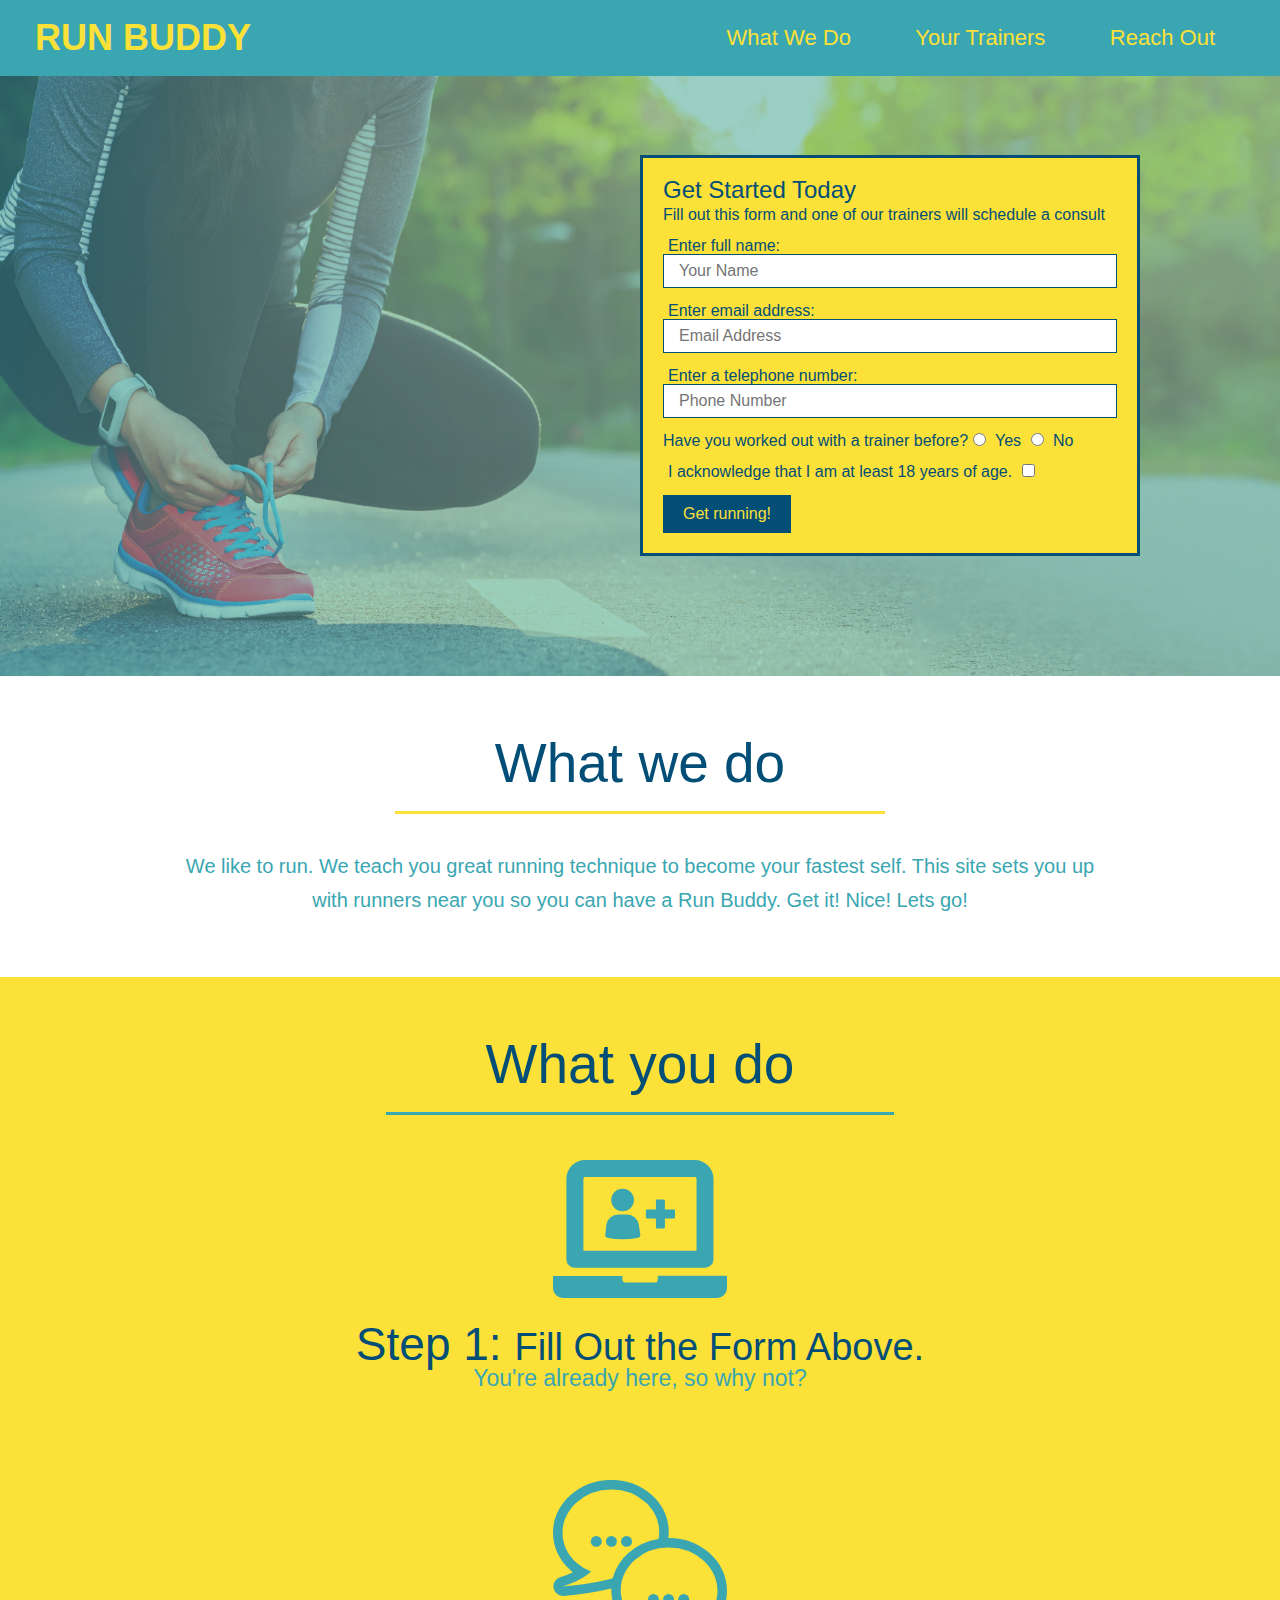
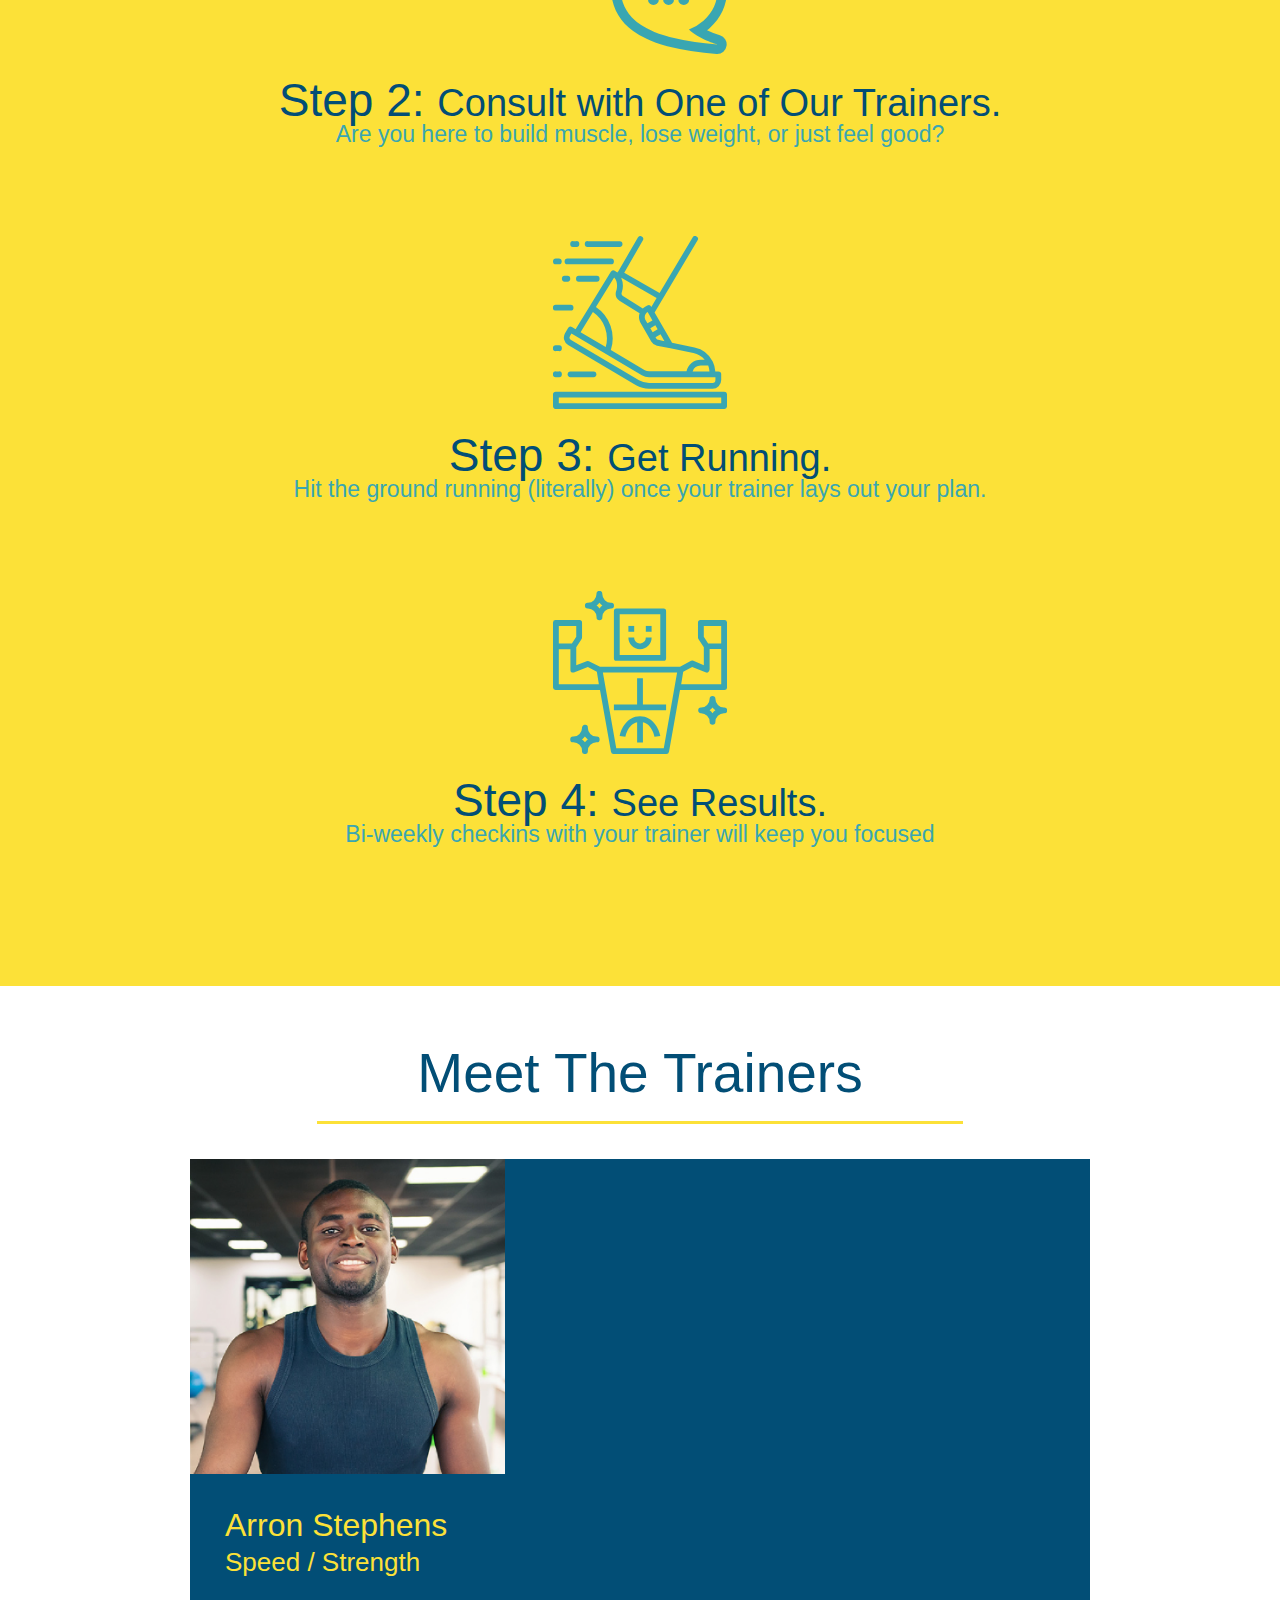
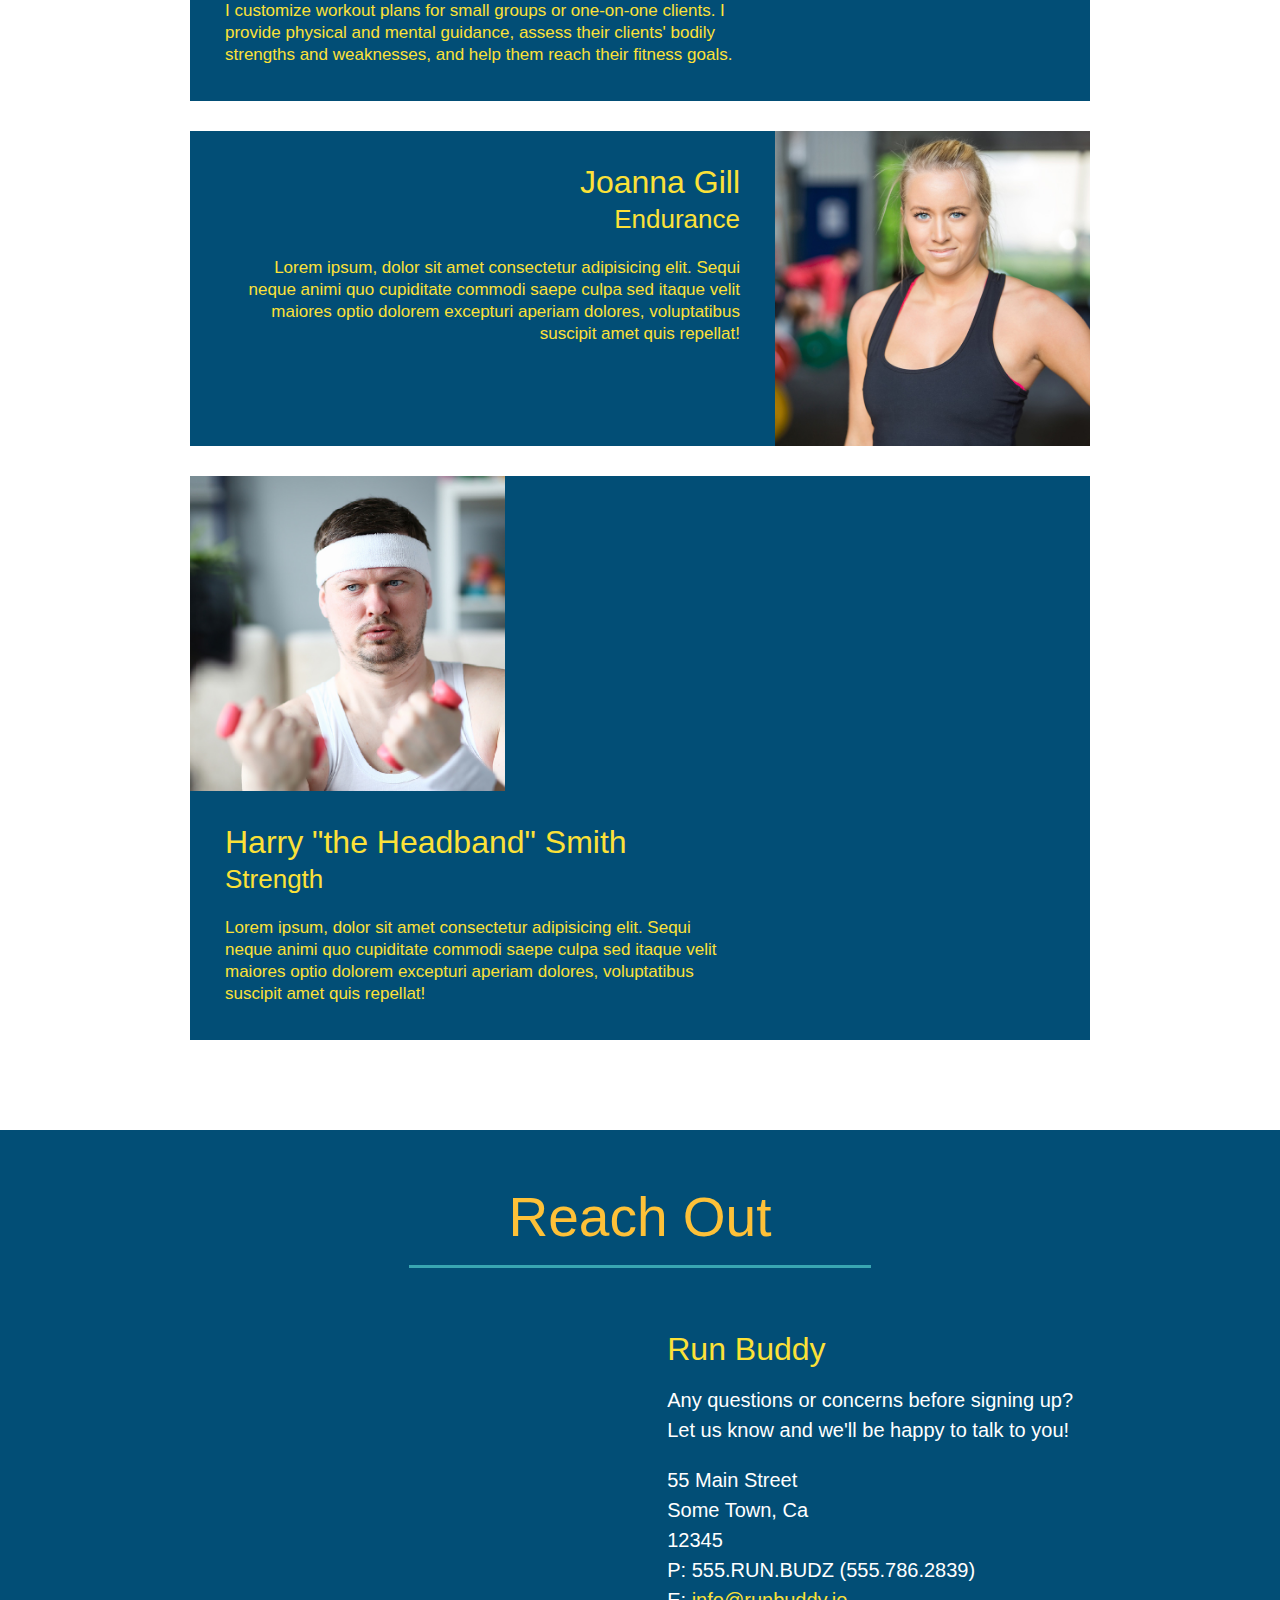
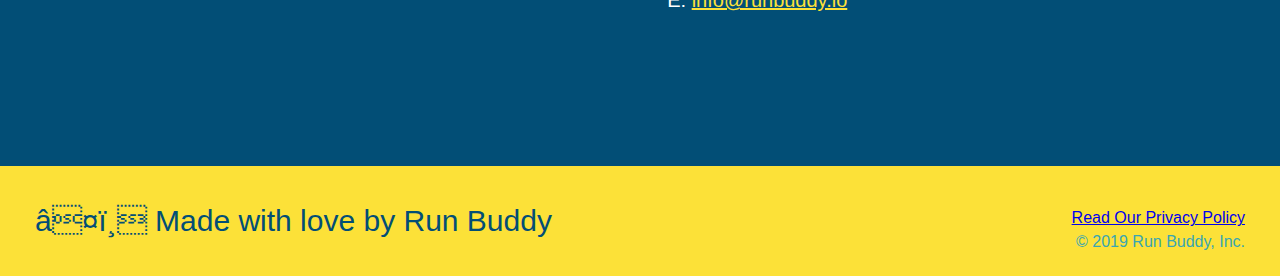
==== index.html @ 7e0e5f8a "adding priviate policy" ====
<!DOCTYPE html>
<html lang="en">

<head>
    <meta charset="uft-8" />
    <title>Run Run</title>
    <link rel="stylesheet" href="./assets/css/reset.css" />
    <link rel="stylesheet" href="./assets/css/style.css" />
</head>

<body>
    <!--navigation -->
<header>
    <h1>
        <a href="/">
            RUN BUDDY
        </a>
    </h1>
    <nav>
        <!-- Unordered list element -->
        <ul>
            <!--List it element-->
            <li>
                <!-- Anchor element-->
                <a href="#what-we-do">What We Do</a>
            </li>
            <li>
                <a href="#your-trainers">Your Trainers</a>
            </li>
            <li>
                <a href="#reach-out">Reach Out</a>
            </li>
        </ul>
    </nav>
</header>

    <!-- hero/jumbotron -->
    <section class="hero">
        <div class="hero-form">
          <h3>Get Started Today</h3>
          <p>Fill out this form and one of our trainers will schedule a consult</p>
          <form>
            <label for="name">Enter full name:</label>
            <input type="text" placeholder="Your Name" name="name" id="name" class="form-input" />
            <label for="email">Enter email address:</label>
            <input type="text" placeholder="Email Address" name="email" id="email" class="form-input" />
            <label for="phone">Enter a telephone number:</label>
            <input type="text" placeholder="Phone Number" name="phone" id="phone" class="form-input" />
            <p>
              Have you worked out with a trainer before?
              <input type="radio" name="trainer-confirm" id="trainer-yes" />
              <label for="trainer-yes">Yes</label>
              <input type="radio" name="trainer-confirm" id="trainer-no" />
              <label for="trainer-no">No</label>
            </p>
            <p>
              <label for="checkbox">
                I acknowledge that I am at least 18 years of age.
              </label>
              <input type="checkbox" name="checkpoint1" id="checkbox" />
            </p>
            <button type="submit">
              Get running!
            </button>
          </form>
        </div>
      </section>
<!-- <section class="hero">
    <div>
        <h3>Get Started Today</h3>
        <p>Fill out this form and one of our trainers will schedule a consult</p>
        <form class="hero-form">
                <label for="name">Enter full name:</label>
                <input type="text" placeholder="Your Name" name="name" id="name" class="form-input" />
                <br>
                <label for="email">Enter email address:</label>
                <input type="email" placeholder="Your Email" name="email" id="email" class="form-input" />
                <br>
                <label for="phone">Enter phone number:</label>
                <br>
                <input type="tel" placeholder="Phone Number" name="phone" id="phone" class="form-input" />
                <p>Have you worked out with a trainer before?</p>
                <input type="radio" name="trainer-confirm" id="trainer-yes" />
                <label for="trainer-yes">Yes</label>
                <input type="radio" name="trainer-confirm" id="trainer-no" />
                <label for="trainer-no">No</label>
                <br>
                <label for="checkbox">  
                I acknowledge that I am at least 18 years of age.
                </label>  
                <input type="checkbox" name="checkpoint1" id="checkbox" />
            <button class="submit" type="submit" >
                Get Running!
            </button>
        </form>
    </div>
</section> -->
<!-- End Hero -->

    <!-- "what we do" section -->
<section id="what-we-do" class="intro">
    <h2 class="section-title primary-border">What we do</h2>
    <p>
        We like to run. We teach you great running technique to become your fastest self. This site sets you up with runners near you so you can have a Run Buddy. Get it! Nice! Lets go!
    </p>
</section>

<!-- "what you do" section-->
<section id="what-you-do" class="steps">
    <h2 class="section-title secondary-border">What you do</h2>
    <div>
        <img src="./assets/images/step-1.svg" alt=" " />
        <h3>Step 1: <span>Fill Out the Form Above.</span></h3>
        <p>You're already here, so why not?</p>
    </div>
    
    <div>
        <img src="./assets/images/step-2.svg" alt="" />
        <h3>Step 2: <span>Consult with One of Our Trainers.</span></h3>
        <p>Are you here to build muscle, lose weight, or just feel good?</p>
    </div>
    
    <div>
        <img src="./assets/images/step-3.svg" alt="" />
        <h3>Step 3: <span>Get Running.</span></h3>
        <p>Hit the ground running (literally) once your trainer lays out your plan.</p>
    </div>
    
     <div>
         <img src="./assets/images/step-4.svg" alt="" />
        <h3>Step 4: <span>See Results.</span></h3>
        <p>Bi-weekly checkins with your trainer will keep you focused</p>
    </div>
</section>

<!-- "meet the trainers" section-->
<section id="your-trainers" class="trainers">
    <h2 class="section-title primary-border">Meet The Trainers</h2>
    <article class="trainer">
        <img src="./assets/images/trainer-1.jpg" alt="Arron Stephens in his workout clothes, ready to pump iron" />
        <div class="trainer-bio text-left">
        <h3>Arron Stephens</h3>
        <h4>Speed / Strength</h4>
        <p>
            I customize workout plans for small groups or one-on-one clients. I provide physical and mental guidance, assess their clients' bodily strengths and weaknesses, and help them reach their fitness goals.
        </p>
        </div>
        </article>
        <!-- second trainer bio -->
<article class="trainer">
    <div class="trainer-bio text-right">
      <h3>Joanna Gill</h3>
      <h4>Endurance</h4>
      <p>
        Lorem ipsum, dolor sit amet consectetur adipisicing elit. Sequi neque animi quo cupiditate commodi saepe culpa sed
        itaque velit maiores optio dolorem excepturi aperiam dolores, voluptatibus suscipit amet quis repellat!
      </p>
    </div>
    <img src="./assets/images/trainer-2.jpg" alt="Joanna Gill cooling off after a workout" />
  </article>
  
  <!-- third trainer bio -->
  <article class="trainer">
    <img src="./assets/images/trainer-3.jpg" alt="Harry Smith wearing a headband and lifting comically small pink weights" />
    <div class="trainer-bio text-left">
      <h3>Harry "the Headband" Smith</h3>
      <h4>Strength</h4>
      <p>
        Lorem ipsum, dolor sit amet consectetur adipisicing elit. Sequi neque animi quo cupiditate commodi saepe culpa sed
        itaque velit maiores optio dolorem excepturi aperiam dolores, voluptatibus suscipit amet quis repellat!
      </p>
    </div>
    </article>
</section>

    <!-- "reach out" section-->
<section id="reach-out" class="contact">
    <h2 class="section-title secondary-border">Reach Out</h2>
      <!--Google Map-->
      <div class="contact-info">
        <iframe 
        src="https://www.google.com/maps/embed?pb=!1m18!1m12!1m3!1d3215.5764182326143!2d-79.91566498431301!3d36.29832640348753!2m3!1f0!2f0!3f0!3m2!1i1024!2i768!4f13.1!3m3!1m2!1s0x8852e4ce8173ea3b%3A0xe1c4408f529c3943!2s230%20Knightshire%20Dr%2C%20Stokesdale%2C%20NC%2027357!5e0!3m2!1sen!2sus!4v1646162272409!5m2!1sen!2sus" 
        width="400" 
        height="400" 
        style="border:0;" 
        allowfullscreen="" 
        loading="lazy">
        </iframe>
       <!--Contact info-->
       <div class="contact-info">
        <h3>Run Buddy</h3>
        <p>
          Any questions or concerns before signing up?
          <br />
          Let us know and we'll be happy to talk to you!
        </p>
        <address>
            55 Main Street <br/>
            Some Town, Ca <br/>
            12345<br />
            P: 555.RUN.BUDZ (555.786.2839)<br/>
            E: <a href="mailto:info@runbuddy.io">info@runbuddy.io</a>
          </address>
      </div>
    </div>
</section>

    <!-- footer -->
<footer>
        <h2>❤️ Made with love by Run Buddy</h2>
        <div>  
            <a href="#">Read Our Privacy Policy</a><br />
            &copy; 2019 Run Buddy, Inc.
        </div>
    </footer>
</body>
</html>
---- assets/css/style.css ----
* {
    margin: 0;
    padding: 0;
    box-sizing: border-box;
  }

  body {
    /* more on this crazy alphanumerical value in a minute! */
    color: #39a6b2;
    font-family: Helvetica, Arial, sans-serif;
  }

  /* apply styles to <header>*/
header {
    padding: 20px 35px;
    background-color: #39a6b2;
  }

  header h1 {
    font-weight: bold;
    font-size: 36px;
    color: #fce138;
    margin: 0;
    display: inline;
  }
  header a {
    text-decoration: none;
    color: #fce138;
  }

  header nav {
    float: right;
    margin: 7px 0;
  } 

  header nav ul li {
    display: inline;
  }

  header nav ul li a {
    margin: 0 30px;
    font-weight: lighter;
    font-size: 22px;
  }

footer {
    background: #fce138;
    width: 100%;
    padding: 40px 35px;
}

footer h2 {
    display: inline; 
    color: #024e76;
    font-size: 30px; 
    margin: 0;
}

footer div {
    float: right;
    line-height: 1.5;
    text-align: right;
}

footer a {
    color: #024e76
    text decoration: underline;
  }

section {
  padding: 60px;
}
.hero h2 {
  
}
/* Hero Style Start */
.hero {
  background-image: url('../images/hero-bg.jpeg');
  height: 600px;
  background-size: cover;
  background-position: center;
  position: relative;
}
/* Hero Style End */

.hero-form {
  border: 3px solid #024e76;
  background-color: #fce138;
  padding: 20px;
  width: 500px;
  color: #024e76;
  position: absolute;
  bottom: 120px;
  right: 140px;
}

.hero-form h3 {
  font-size: 24px;
  margin: 0;
}
.hero-form p {
  margin: 5px 0 15px 0;
}

.form-input {
  border: 1px solid #024e76;
  display: block;
  padding: 7px 15px;
  font-size: 16px;
  color: #024e76;
  width: 100%;
  margin-bottom: 15px;
}

.hero-form label {
  margin: 0 5px;
}

.hero-form button {
  color: #fce138;
  background-color: #024e76;
  border: none;
  padding: 10px 20px;
  font-size: 16px;
}
/* .hero {
    background-image: url("../images/hero-bg.jpeg");
    height: 600px;
    background-size: cover;
    background-position: center;
    position: relative;
}

.hero-form{
    border: solid 3px #024e76;
    background-color: #fce138;
    padding: 20px;
    width: 500px;  
    color: #024e76;
    position: absolute;
    bottom: 120px; 
    right: 140px;
}
.hero-form p{
  margin: 5px 0 15px 0;
}

.hero-form h3 {
  font-size: 24px;
  margin: 0;
}

.form-input {
  border: 1px solid #024e76;
  display: block;
  padding: 7px 15px;
  font-size: 16px;
  color: #024e76;
  width: 100%;
  margin-bottom: 15px;
}

.hero-form label {
  margin: 0 5px;
}

.submit {
  color: #fce138 !important; 
  background-color: #024e76;
  border: none;
  padding: 10px 20px;
  font-size: 16px;
} */
/* Hero Style End */

.intro {
  text-align: center;
}

.intro p {
  line-height: 1.7;
  color: #39a6b2;
  width: 80%;
  font-size: 20px;
  margin: 0 auto;
}

.steps {
  text-align: center;
  background: #fce138;
}

.section-title {
  font-size: 55px;
  color: #024e76;
  margin-bottom: 35px;
  padding: 0 100px 20px 100px;
  display: inline-block;
  border-bottom: 3px solid;
}

.primary-border {
  border-color: #fce138;
}

.secondary-border {
  border-color: #39a6b2;
}
.steps div {
  margin-bottom: 80px;
}

.steps img {
  width: 15%;
  margin: 10px 0;
}

.steps h3 {
  color: #024e76;
  font-size: 46px;
  margin-top: 10px;
}

.steps p {
  color: #39a6b2;
  font-size: 23px;
}
.steps span {
  font-size: 38px;
}
.trainer img {
  float: left;
  width: 35%;
}

.trainer p {
  float: right;
}

.trainer-2 img {
  float: right;
}

.trainer-2 p {
  float: left;
}

.trainers {
  text-align: center;
}

.trainer {
  width: 900px;
  margin: 0 auto 30px auto;
  background: #024e76;
  color: #fce138;
  overflow: auto;
}
.trainer-bio {
  margin: 0 auto 0px auto;
  clear: both;
}
.trainer-bio {
  padding: 35px;
  float: left; 
  width: 65%;
}

.trainer-bio h3 {
  font-size: 32px;
  margin-bottom: 8px;
}

.trainer-bio h4 {
  font-weight: lighter;
  font-size: 26px;
  margin-bottom: 25px;
}

.trainer-bio p {
  font-size: 17px;
  line-height: 1.3;
}

.text-left {
  text-align: left;
}

.text-right {
  text-align: right;
}
/* REACH OUT STYLES START */
.contact {
  text-align: center;
  background-color: #024e76;
}
.contact h2 {
  color: #fec138;
}
.contact-info iframe {
  width: 400px;
  height: 400px;
}
.contact-info div {
  width: 410px;
  display: inline-block;
  vertical-align: top;
  text-align: left;
  margin: 30px 0 0 60px;
  color: white;
}
.contact-info h3 {
  color: #fce138;
  font-size: 32px;
}

.contact-info p, .contact-info address {
  margin: 20px 0;
  line-height: 1.5;
  font-size: 20px;
  font-style: normal;
}

.contact-info a {
  color: #fce138;
}

/* REACH OUT STYLES END */
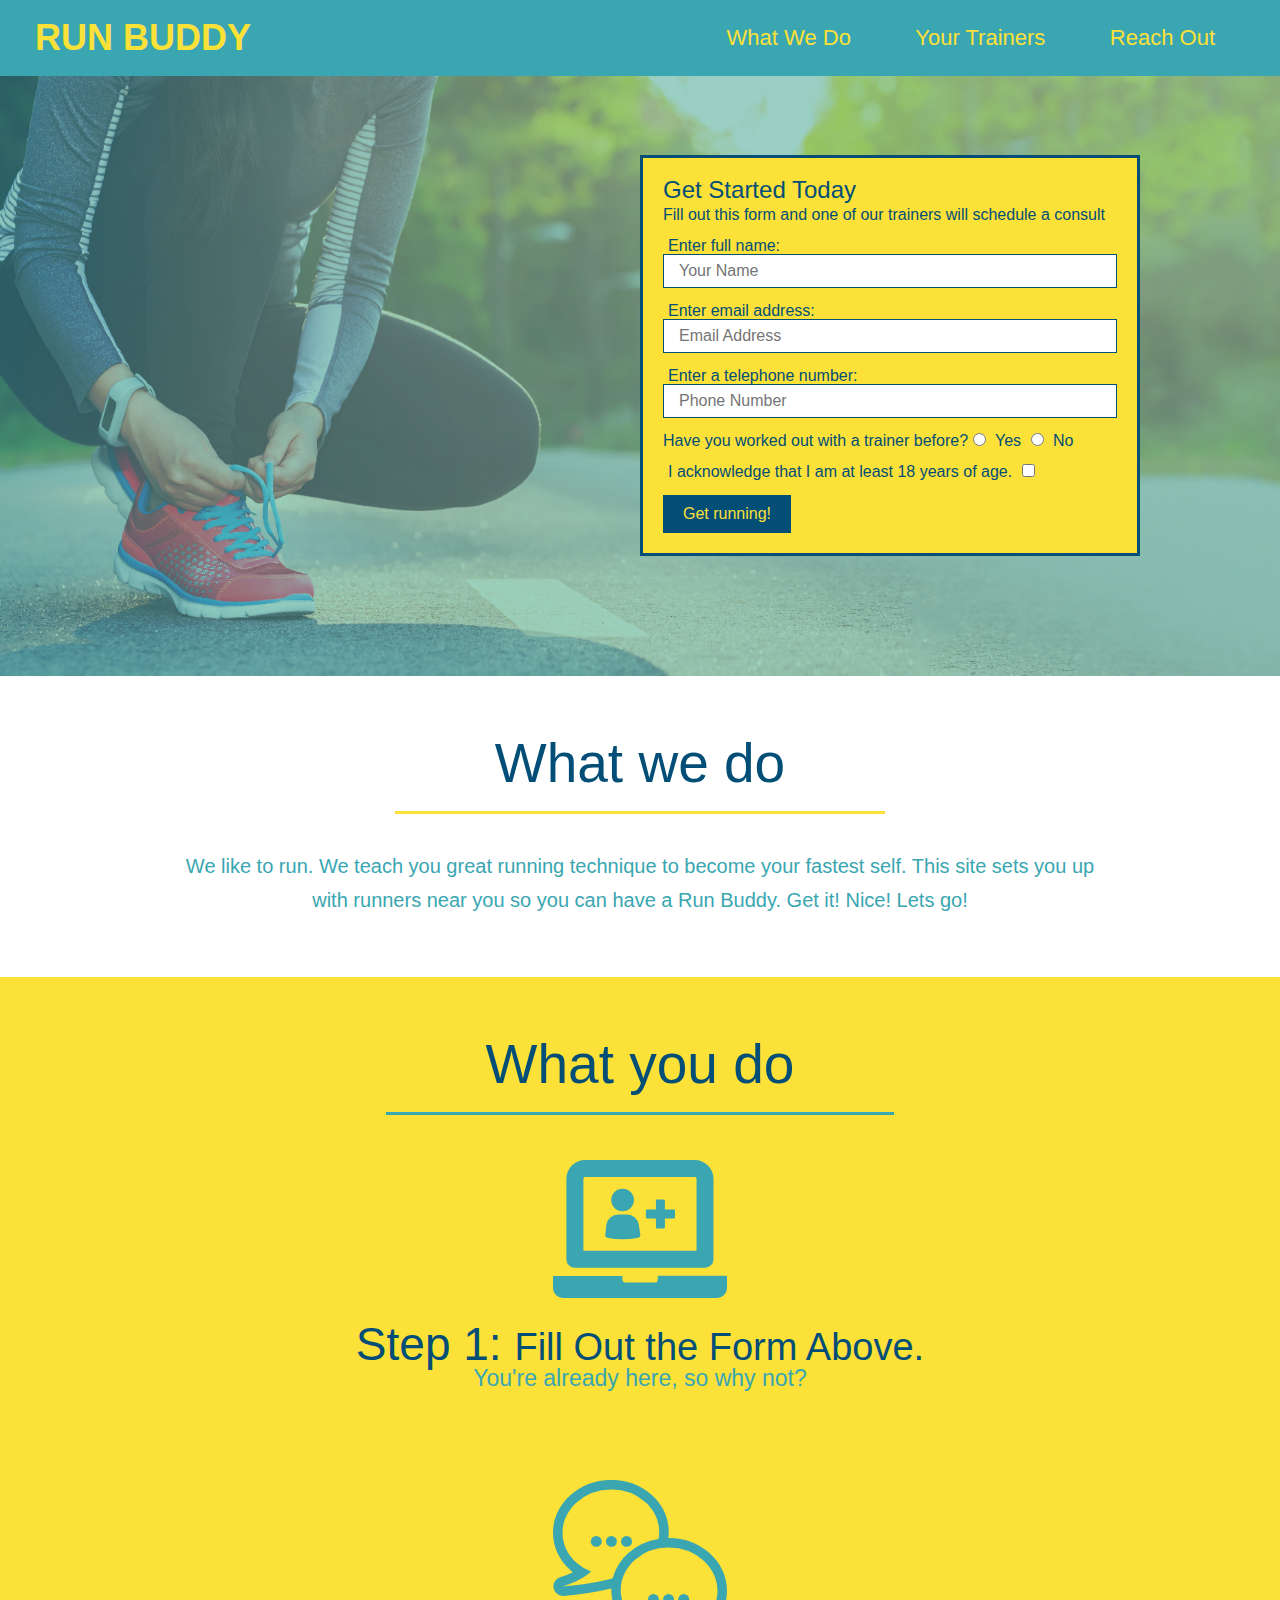
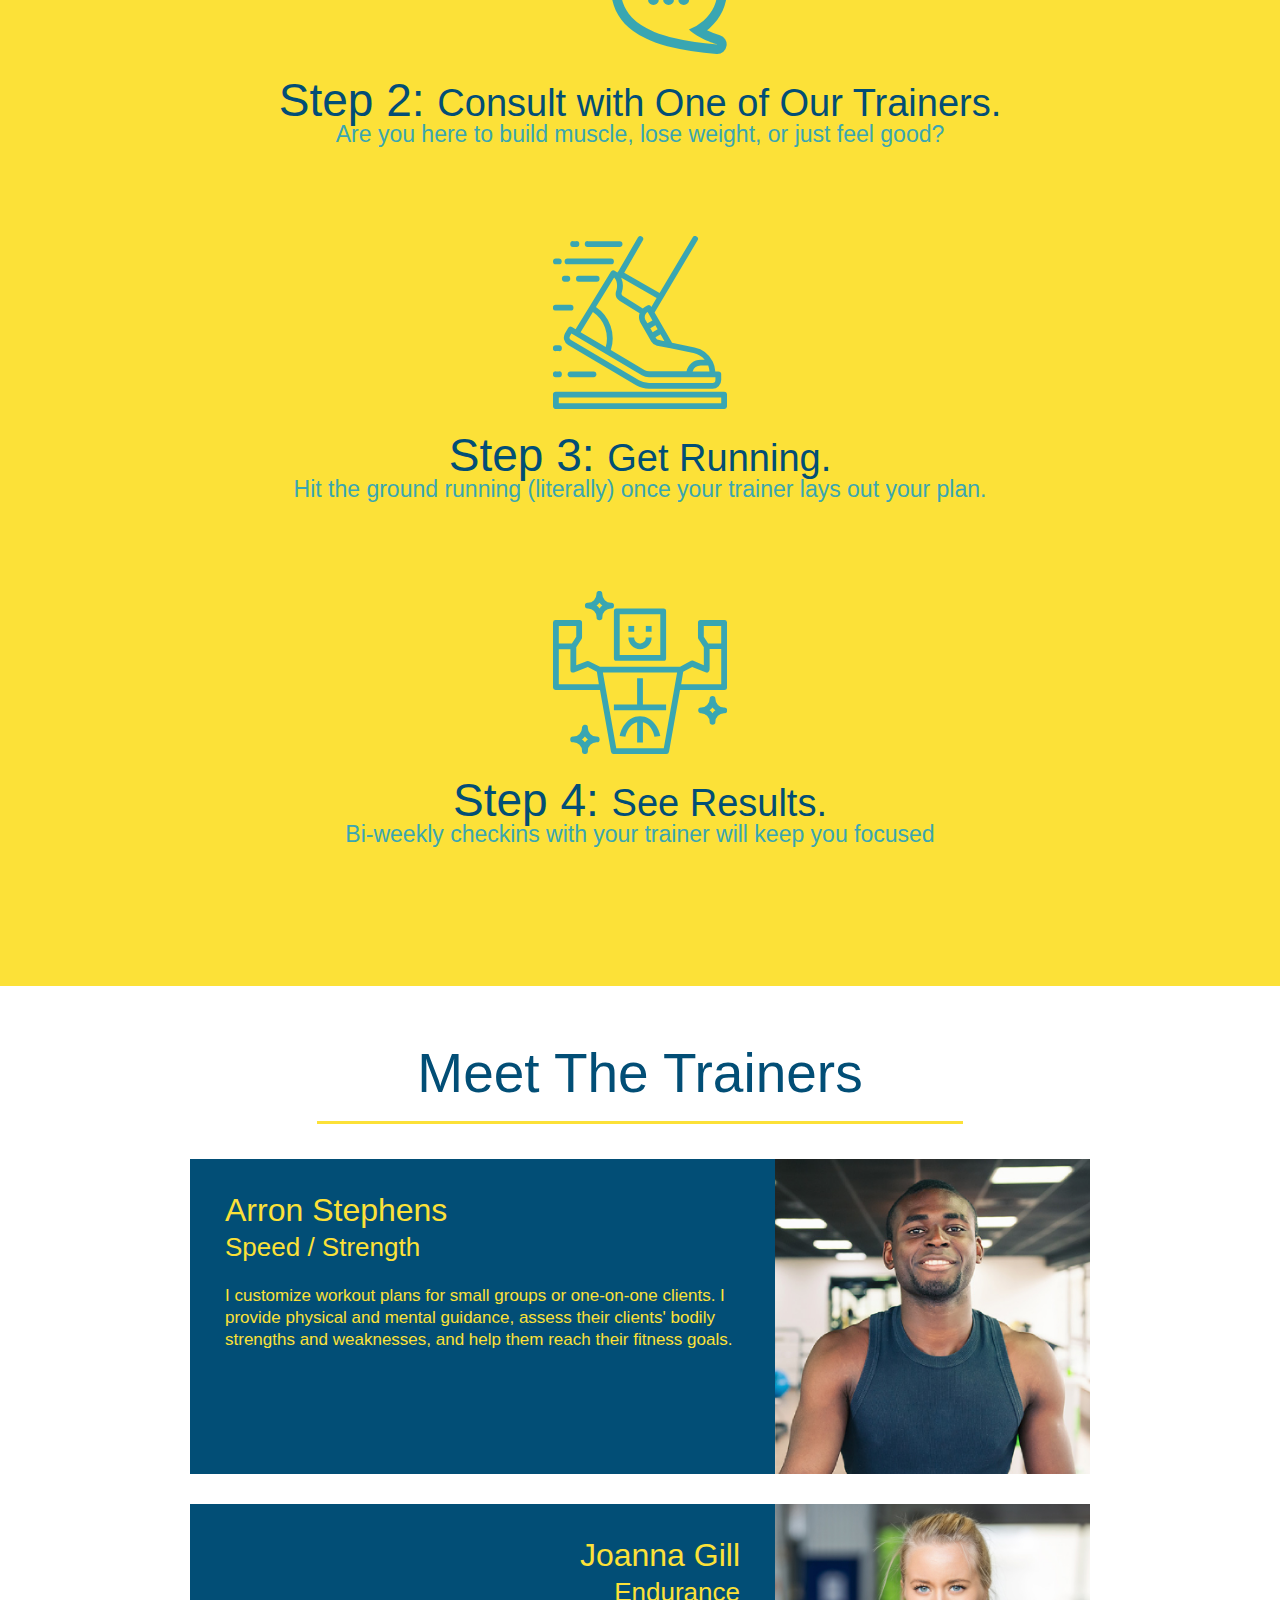
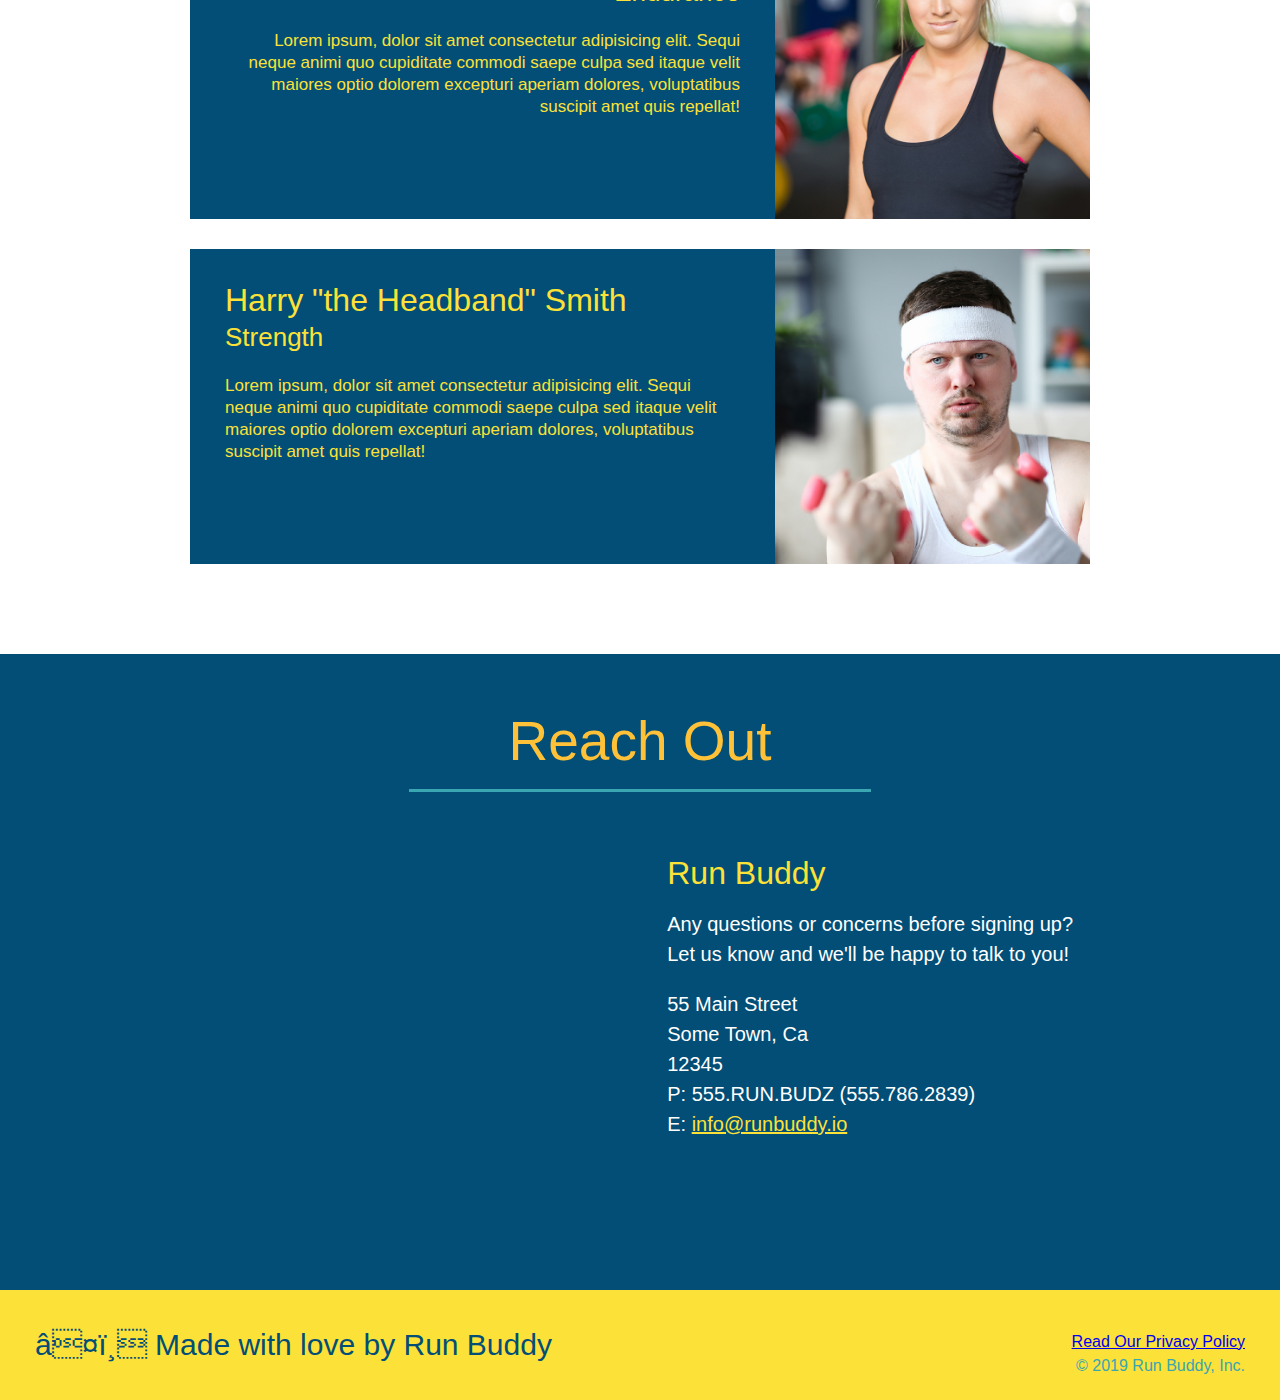
==== commit 3e3db6f7: "moving meet the trainers bio to side of picutre" ====
--- a/index.html
+++ b/index.html
@@ -137,14 +137,16 @@
 <section id="your-trainers" class="trainers">
     <h2 class="section-title primary-border">Meet The Trainers</h2>
     <article class="trainer">
-        <img src="./assets/images/trainer-1.jpg" alt="Arron Stephens in his workout clothes, ready to pump iron" />
         <div class="trainer-bio text-left">
         <h3>Arron Stephens</h3>
         <h4>Speed / Strength</h4>
         <p>
-            I customize workout plans for small groups or one-on-one clients. I provide physical and mental guidance, assess their clients' bodily strengths and weaknesses, and help them reach their fitness goals.
+            I customize workout plans for small groups or one-on-one clients. 
+            I provide physical and mental guidance, assess their clients' bodily 
+            strengths and weaknesses, and help them reach their fitness goals.
         </p>
         </div>
+        <img src="./assets/images/trainer-1.jpg" alt="Arron Stephens in his workout clothes, ready to pump iron" />
         </article>
         <!-- second trainer bio -->
 <article class="trainer">
@@ -152,8 +154,10 @@
       <h3>Joanna Gill</h3>
       <h4>Endurance</h4>
       <p>
-        Lorem ipsum, dolor sit amet consectetur adipisicing elit. Sequi neque animi quo cupiditate commodi saepe culpa sed
-        itaque velit maiores optio dolorem excepturi aperiam dolores, voluptatibus suscipit amet quis repellat!
+        Lorem ipsum, dolor sit amet consectetur adipisicing elit. 
+        Sequi neque animi quo cupiditate commodi saepe culpa sed
+        itaque velit maiores optio dolorem excepturi aperiam dolores, 
+        voluptatibus suscipit amet quis repellat!
       </p>
     </div>
     <img src="./assets/images/trainer-2.jpg" alt="Joanna Gill cooling off after a workout" />
@@ -161,15 +165,17 @@
   
   <!-- third trainer bio -->
   <article class="trainer">
-    <img src="./assets/images/trainer-3.jpg" alt="Harry Smith wearing a headband and lifting comically small pink weights" />
     <div class="trainer-bio text-left">
       <h3>Harry "the Headband" Smith</h3>
       <h4>Strength</h4>
       <p>
-        Lorem ipsum, dolor sit amet consectetur adipisicing elit. Sequi neque animi quo cupiditate commodi saepe culpa sed
-        itaque velit maiores optio dolorem excepturi aperiam dolores, voluptatibus suscipit amet quis repellat!
+        Lorem ipsum, dolor sit amet consectetur adipisicing elit. 
+        Sequi neque animi quo cupiditate commodi saepe culpa sed
+        itaque velit maiores optio dolorem excepturi aperiam dolores, 
+        voluptatibus suscipit amet quis repellat!
       </p>
     </div>
+    <img src="./assets/images/trainer-3.jpg" alt="Harry Smith wearing a headband and lifting comically small pink weights" />
     </article>
 </section>
 
@@ -202,7 +208,7 @@
             E: <a href="mailto:info@runbuddy.io">info@runbuddy.io</a>
           </address>
       </div>
-    </div>
+    </div> 
 </section>
 
     <!-- footer -->
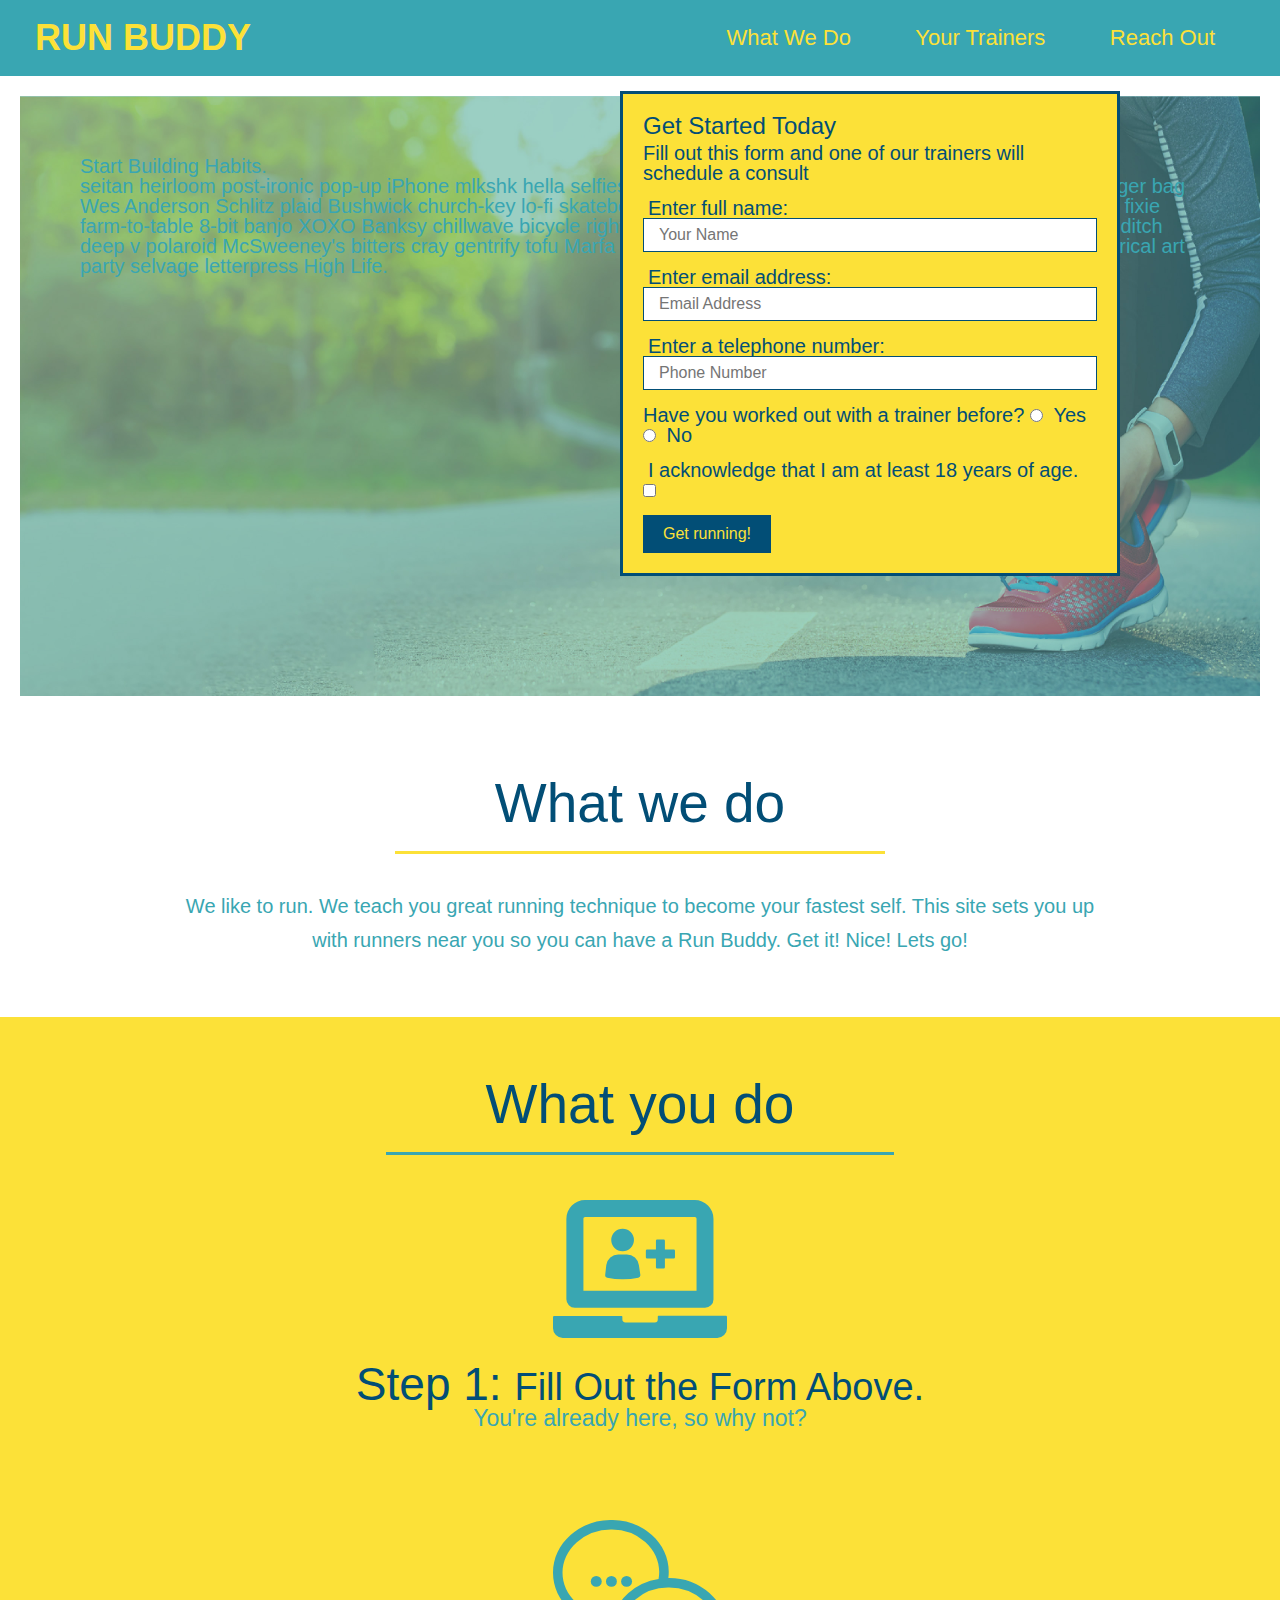
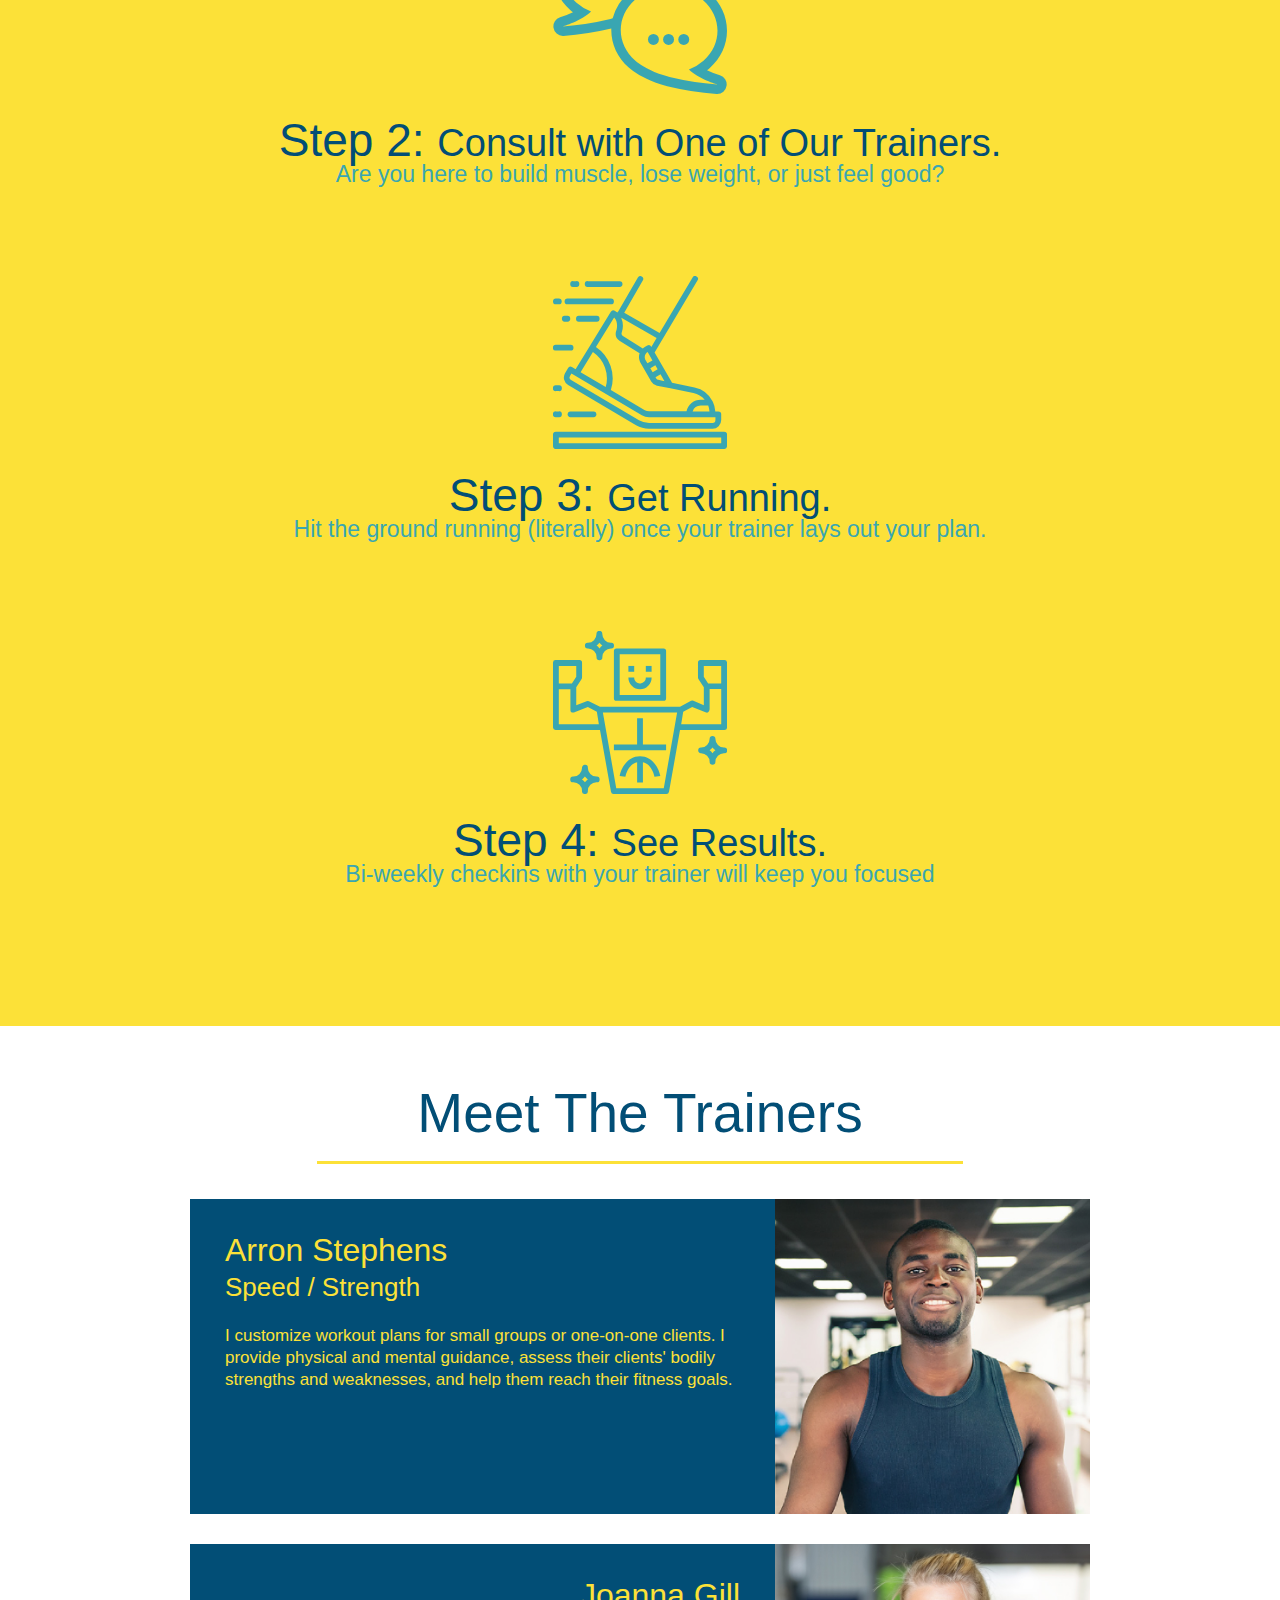
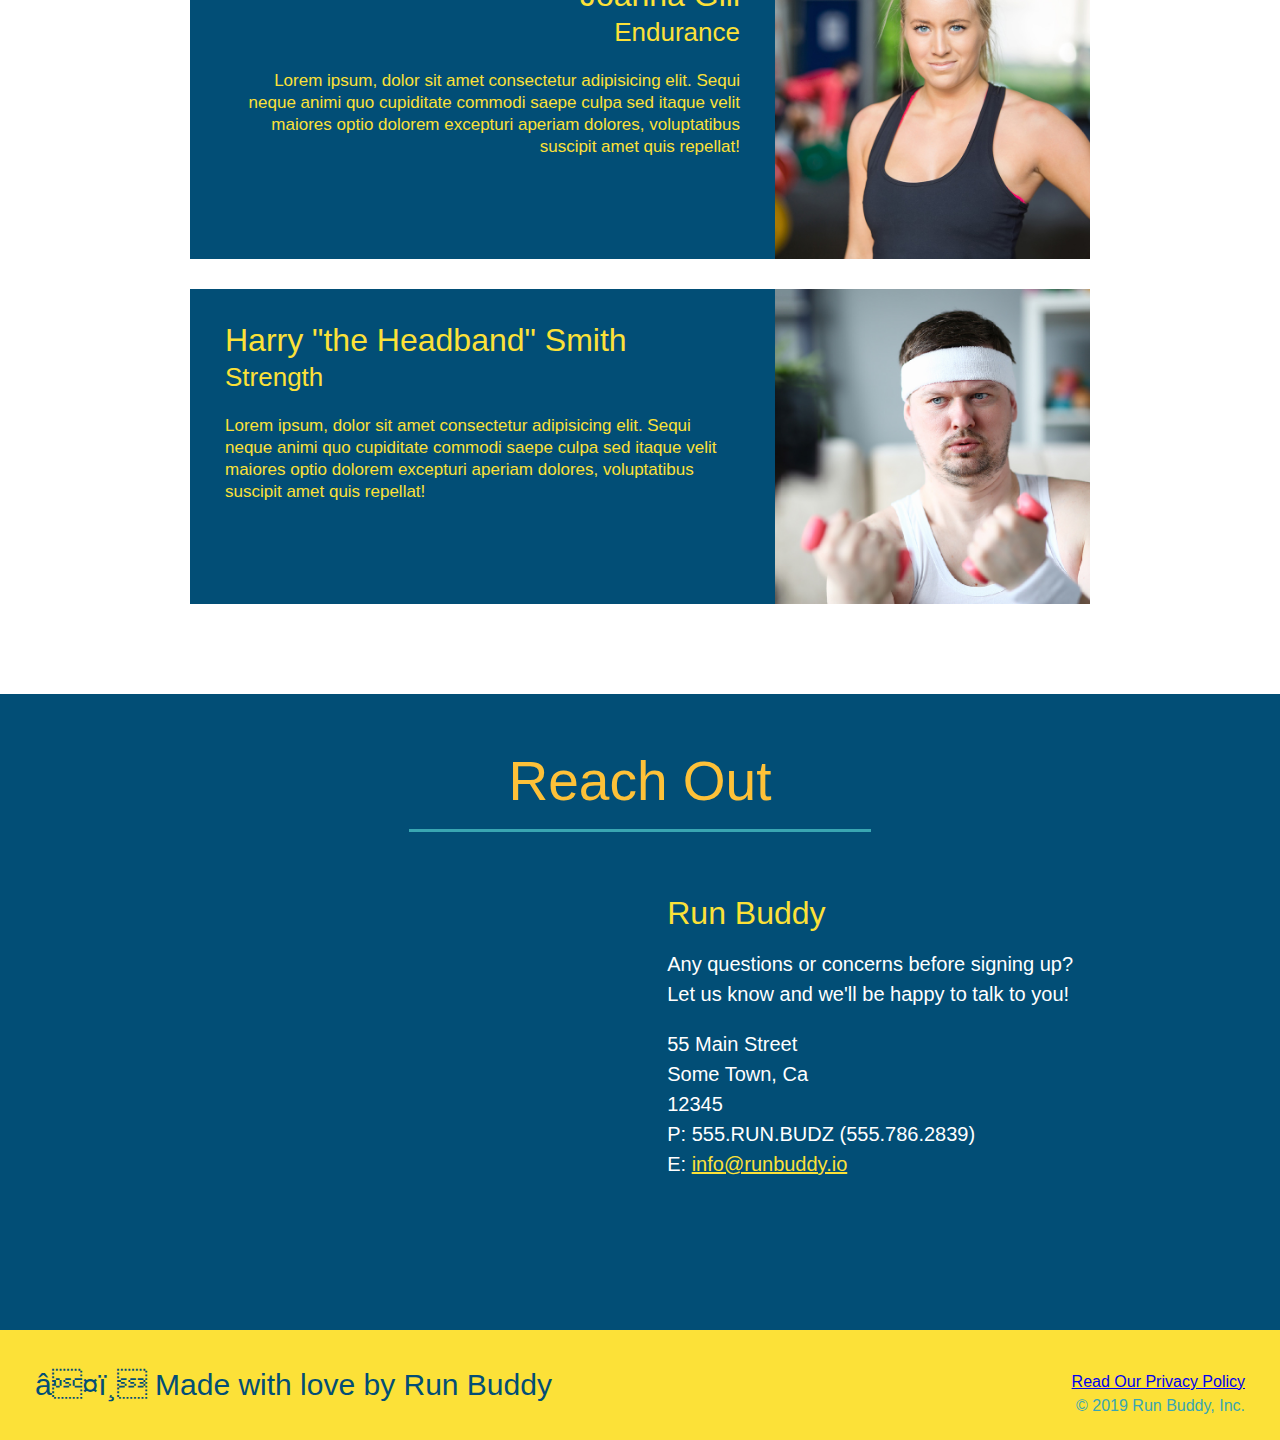
==== commit eb1c34ca: "add content to hero, replace image" ====
--- a/index.html
+++ b/index.html
@@ -36,6 +36,12 @@
 
     <!-- hero/jumbotron -->
     <section class="hero">
+        <div class="hero-cta">
+            <h2>Start Building Habits.</h2>
+            <p>
+              seitan heirloom post-ironic pop-up iPhone mlkshk hella selfies fashion axe occupy readymade put a bird on it messenger bag Wes Anderson Schlitz plaid Bushwick church-key lo-fi skateboard slow-carb hashtag trust fund Williamsburg biodiesel fixie farm-to-table 8-bit banjo XOXO Banksy chillwave bicycle rights retro cliche tattooed bespoke irony mumblecore Shoreditch deep v polaroid McSweeney's bitters cray gentrify tofu Marfa you probably haven't heard of them yr banh mi asymmetrical art party selvage letterpress High Life.
+            </p>
+          </div>
         <div class="hero-form">
           <h3>Get Started Today</h3>
           <p>Fill out this form and one of our trainers will schedule a consult</p>
@@ -215,7 +221,7 @@
 <footer>
         <h2>❤️ Made with love by Run Buddy</h2>
         <div>  
-            <a href="#">Read Our Privacy Policy</a><br />
+            <a href="./privacy-policy.html">Read Our Privacy Policy</a><br />
             &copy; 2019 Run Buddy, Inc.
         </div>
     </footer>
--- a/assets/css/style.css
+++ b/assets/css/style.css
@@ -71,7 +71,7 @@
   padding: 60px;
 }
 .hero h2 {
-  
+
 }
 /* Hero Style Start */
 .hero {
@@ -123,55 +123,6 @@
   padding: 10px 20px;
   font-size: 16px;
 }
-/* .hero {
-    background-image: url("../images/hero-bg.jpeg");
-    height: 600px;
-    background-size: cover;
-    background-position: center;
-    position: relative;
-}
-
-.hero-form{
-    border: solid 3px #024e76;
-    background-color: #fce138;
-    padding: 20px;
-    width: 500px;  
-    color: #024e76;
-    position: absolute;
-    bottom: 120px; 
-    right: 140px;
-}
-.hero-form p{
-  margin: 5px 0 15px 0;
-}
-
-.hero-form h3 {
-  font-size: 24px;
-  margin: 0;
-}
-
-.form-input {
-  border: 1px solid #024e76;
-  display: block;
-  padding: 7px 15px;
-  font-size: 16px;
-  color: #024e76;
-  width: 100%;
-  margin-bottom: 15px;
-}
-
-.hero-form label {
-  margin: 0 5px;
-}
-
-.submit {
-  color: #fce138 !important; 
-  background-color: #024e76;
-  border: none;
-  padding: 10px 20px;
-  font-size: 16px;
-} */
-/* Hero Style End */
 
 .intro {
   text-align: center;
@@ -325,4 +276,13 @@
   color: #fce138;
 }
 
-/* REACH OUT STYLES END */+/* REACH OUT STYLES END */
+
+/* homepage hero */
+.hero {
+  margin: 20px;
+  background-color: white;
+  font-size: 20px;
+  color: #39a6b2;
+}
+
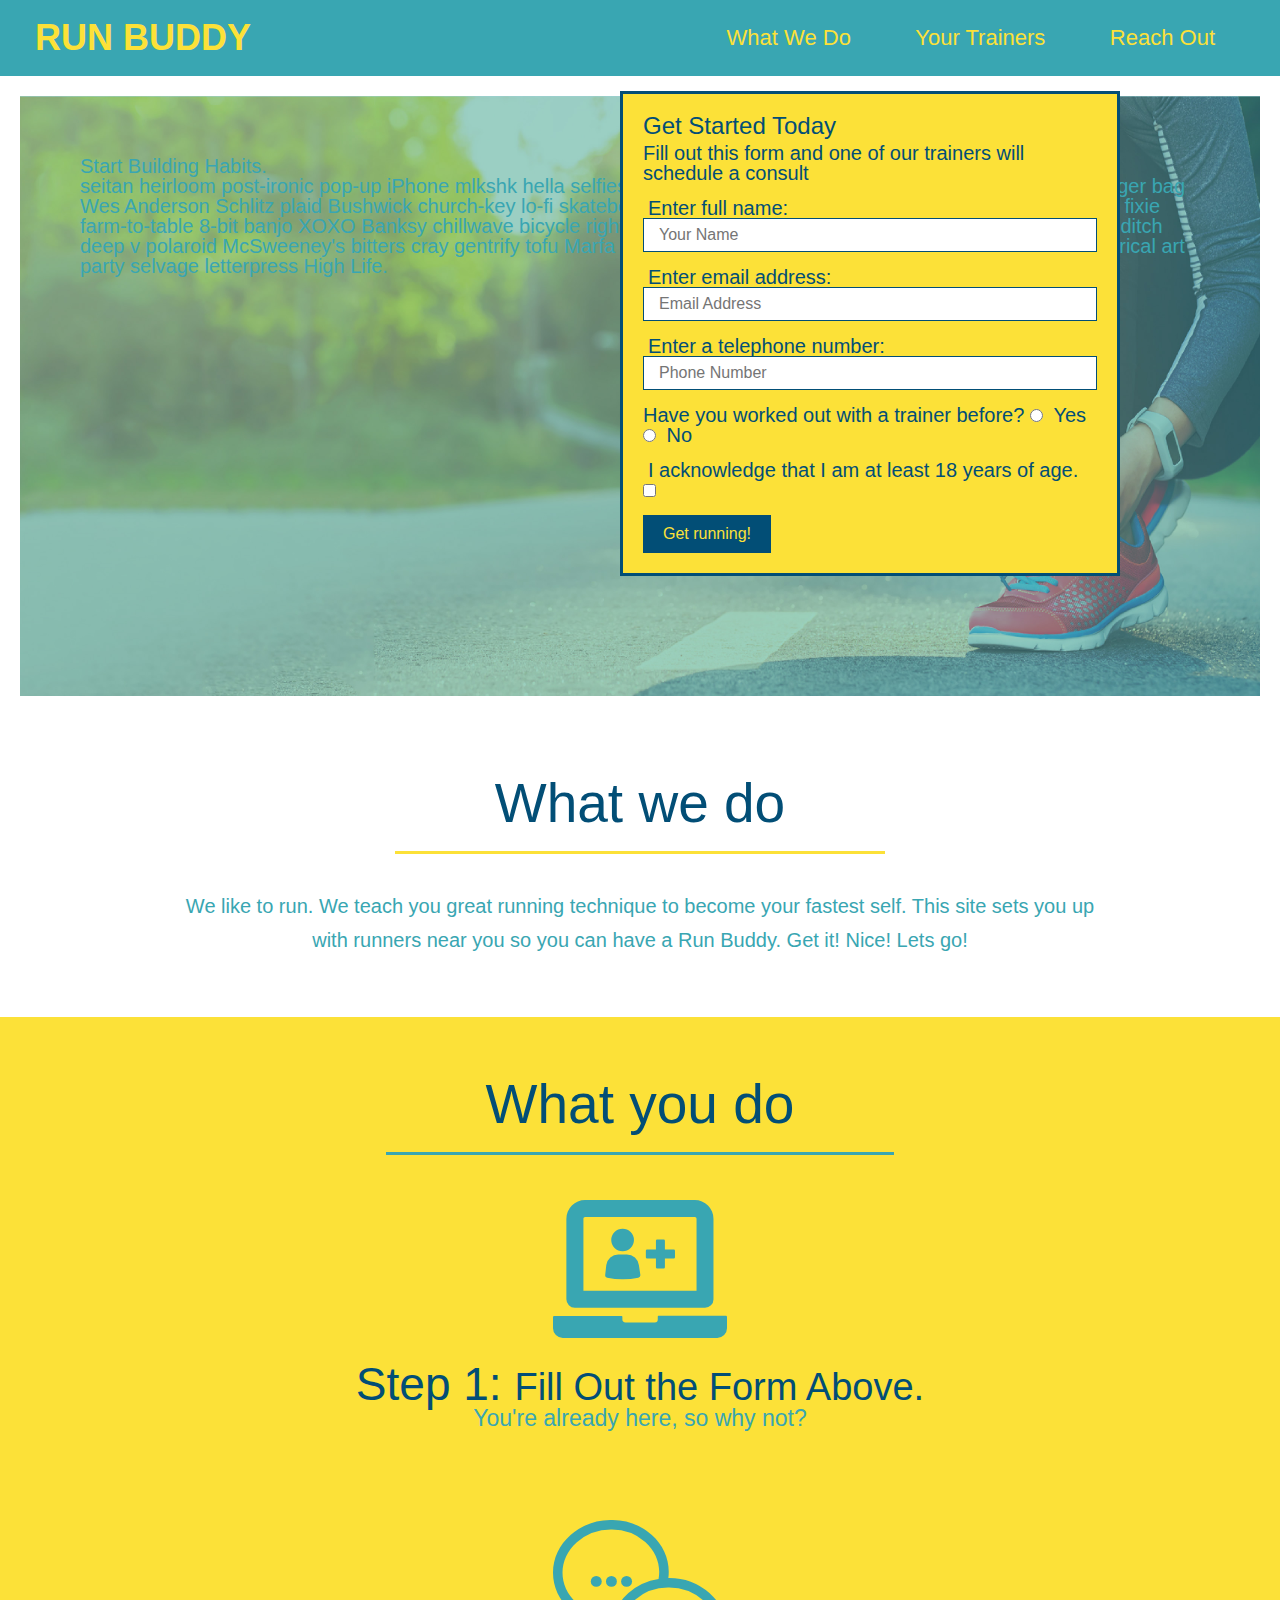
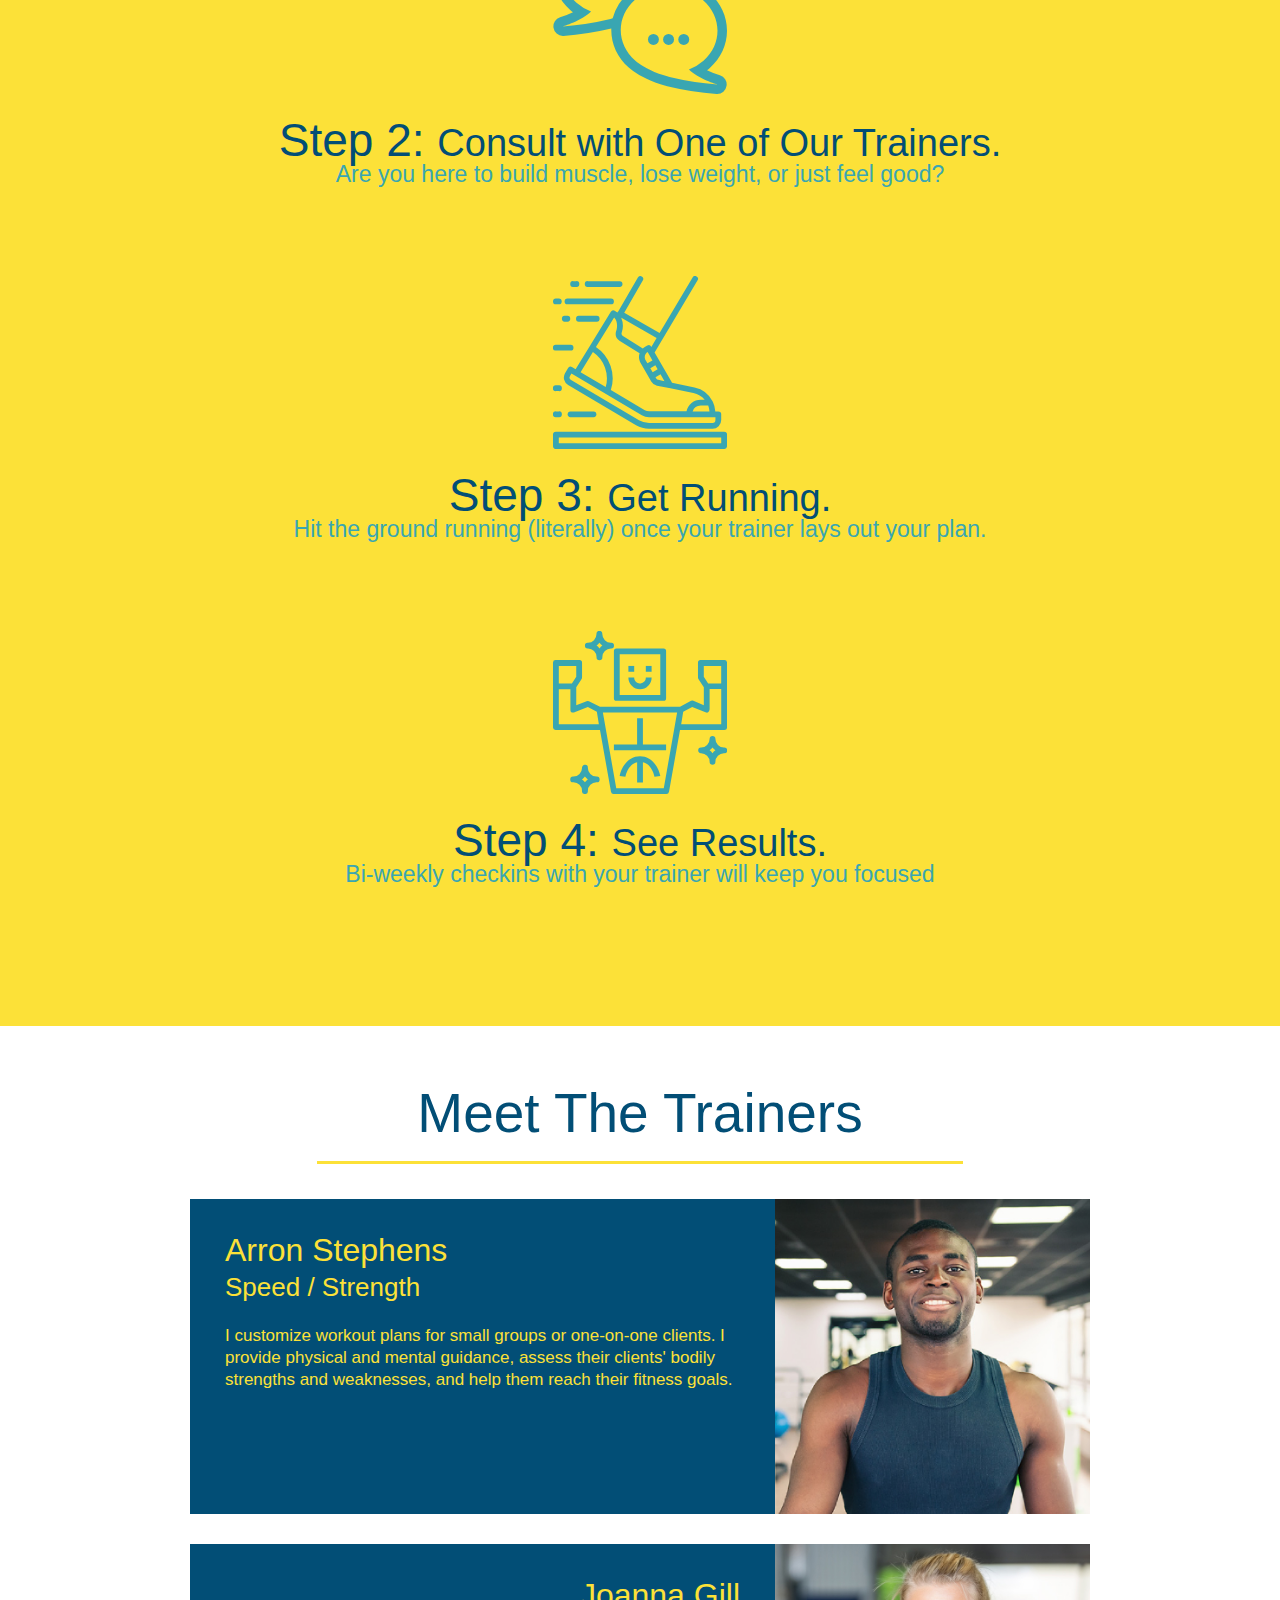
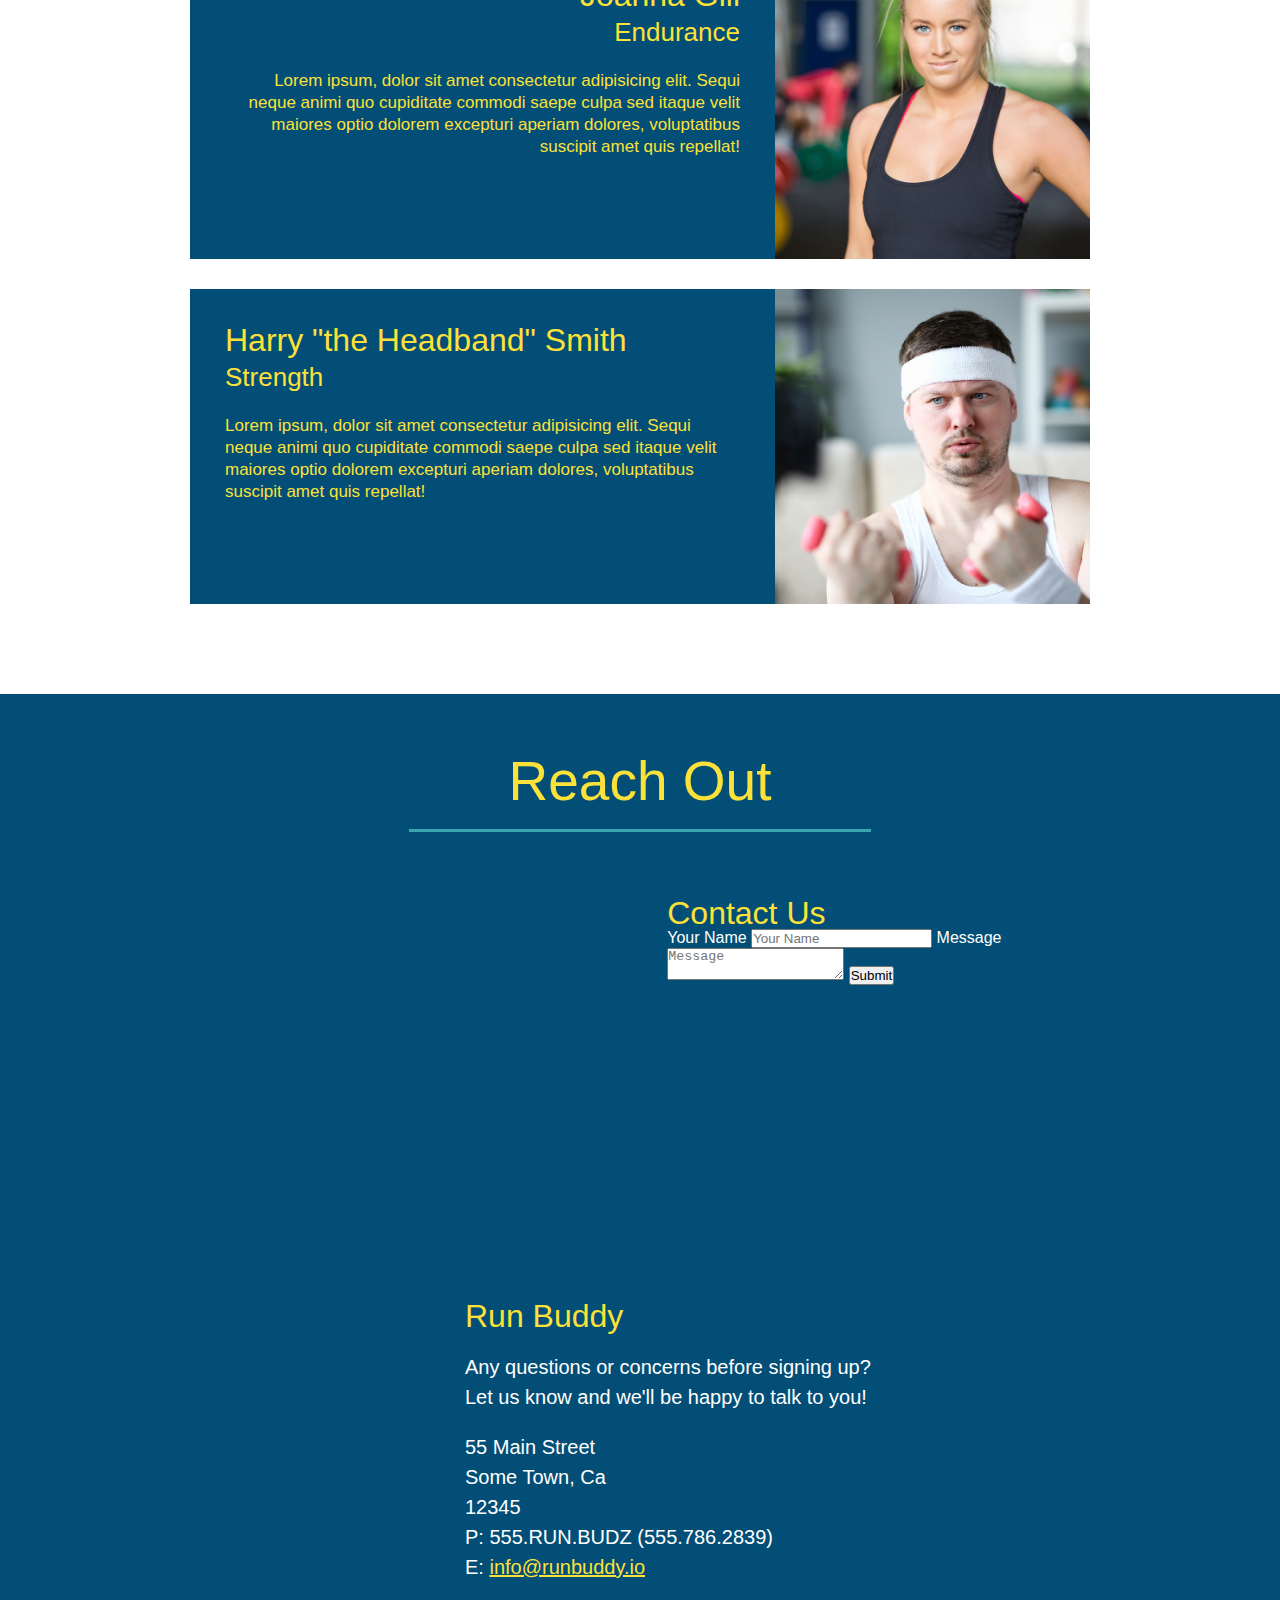
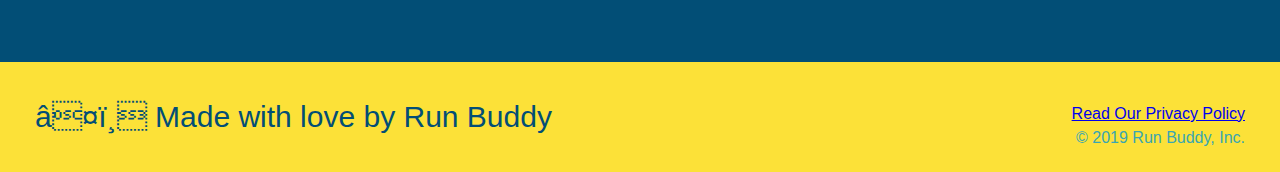
==== commit 7baf15ad: "add contact form" ====
--- a/index.html
+++ b/index.html
@@ -190,6 +190,7 @@
     <h2 class="section-title secondary-border">Reach Out</h2>
       <!--Google Map-->
       <div class="contact-info">
+        
         <iframe 
         src="https://www.google.com/maps/embed?pb=!1m18!1m12!1m3!1d3215.5764182326143!2d-79.91566498431301!3d36.29832640348753!2m3!1f0!2f0!3f0!3m2!1i1024!2i768!4f13.1!3m3!1m2!1s0x8852e4ce8173ea3b%3A0xe1c4408f529c3943!2s230%20Knightshire%20Dr%2C%20Stokesdale%2C%20NC%2027357!5e0!3m2!1sen!2sus!4v1646162272409!5m2!1sen!2sus" 
         width="400" 
@@ -198,7 +199,19 @@
         allowfullscreen="" 
         loading="lazy">
         </iframe>
-       <!--Contact info-->
+        <div class="contact-form">
+            <h3>Contact Us</h3>
+            <form>
+               <label for="contact-name">Your Name</label>
+               <input type="text" id="contact-name" placeholder="Your Name" />
+          
+               <label for="contact-message">Message</label>
+               <textarea id="contact-message" placeholder="Message"></textarea>
+          
+               <button type="submit">Submit</button>
+              </form>
+          </div>
+        <!--Contact info-->
        <div class="contact-info">
         <h3>Run Buddy</h3>
         <p>
--- a/assets/css/style.css
+++ b/assets/css/style.css
@@ -246,7 +246,7 @@
   background-color: #024e76;
 }
 .contact h2 {
-  color: #fec138;
+  color: #fce138;
 }
 .contact-info iframe {
   width: 400px;
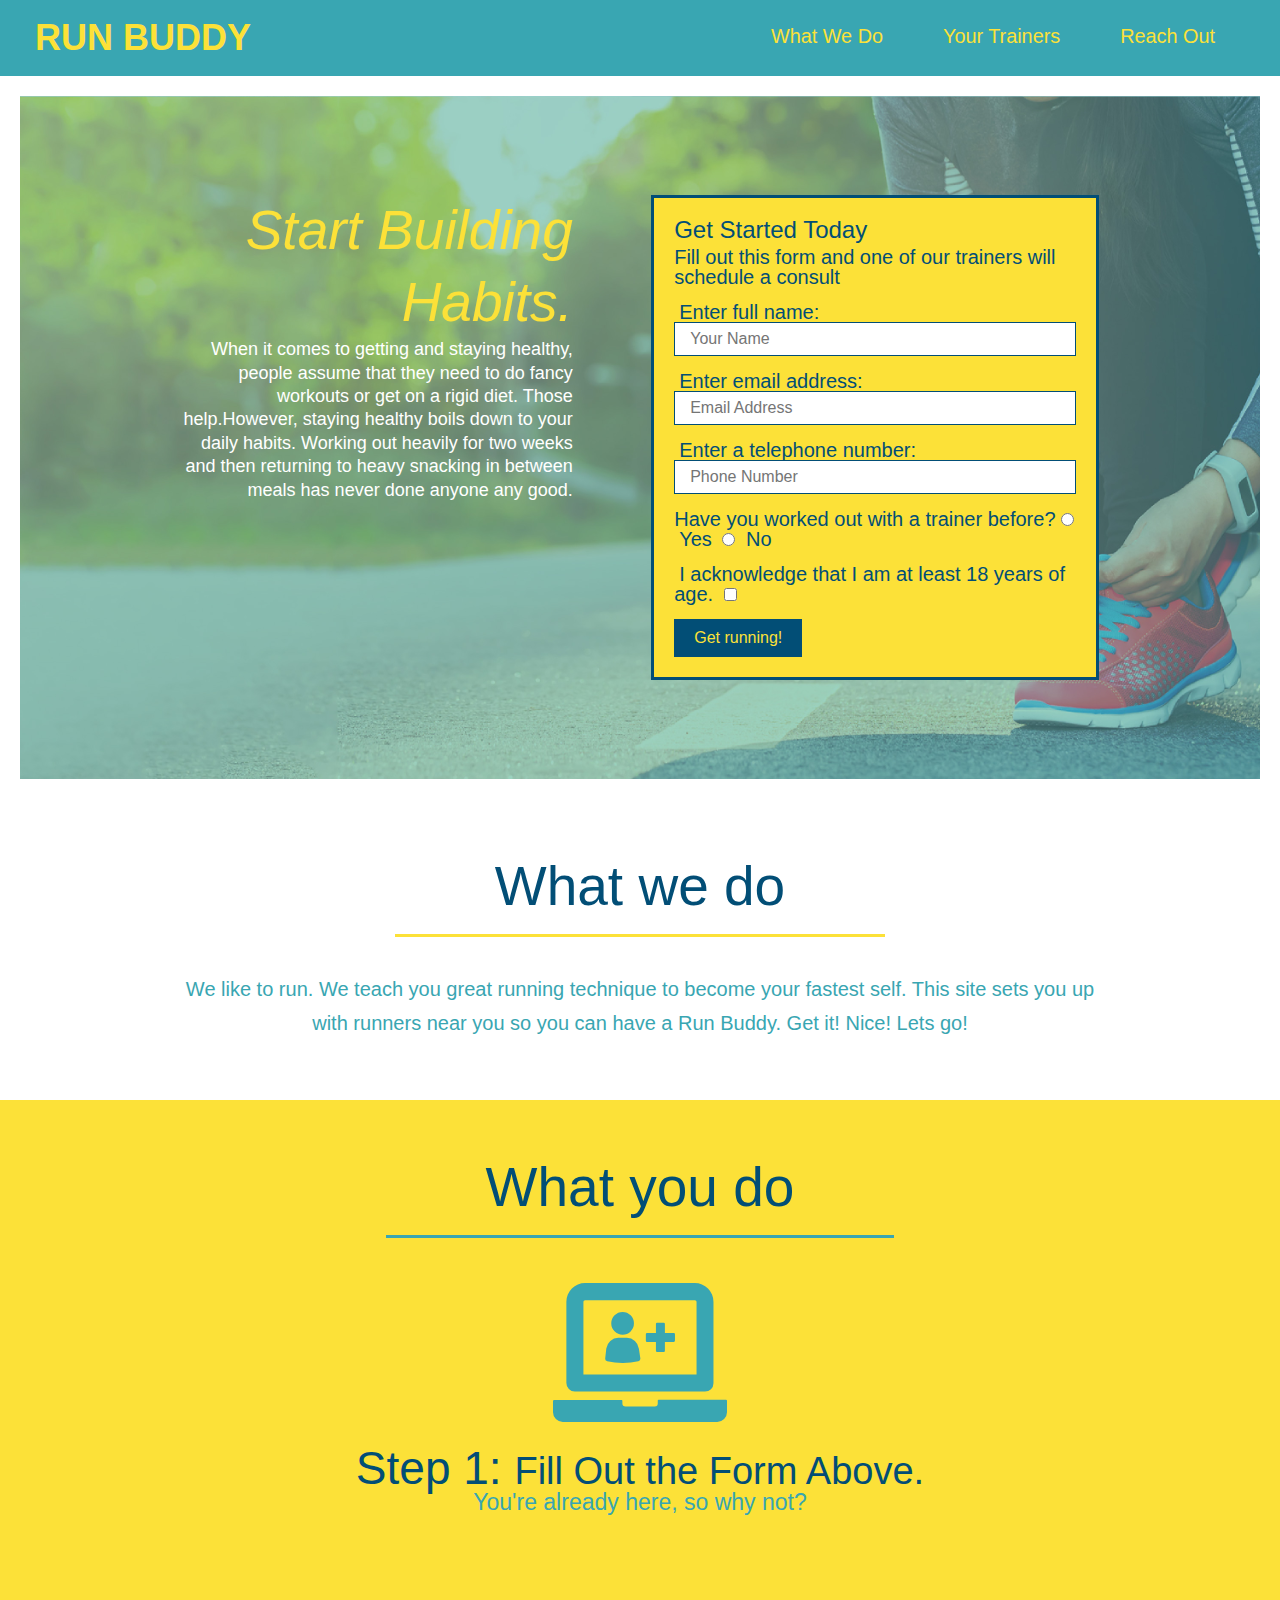
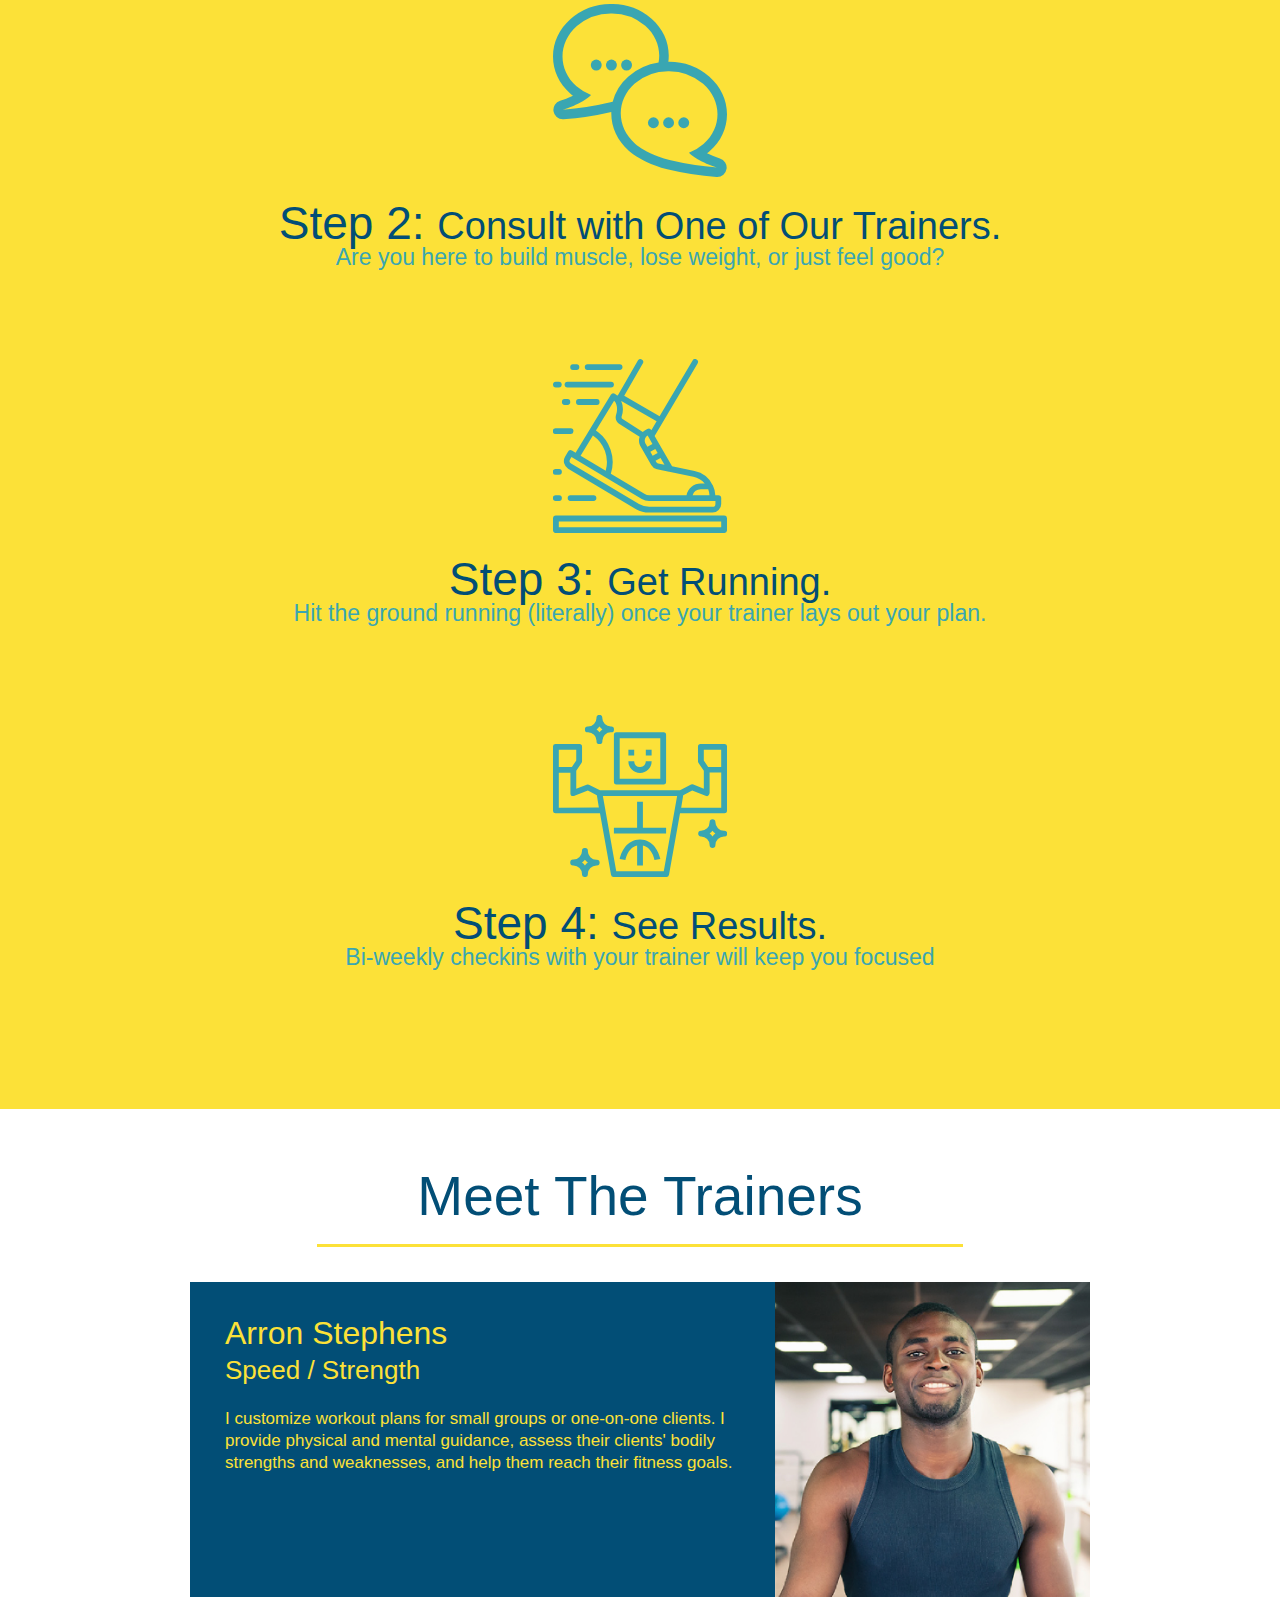
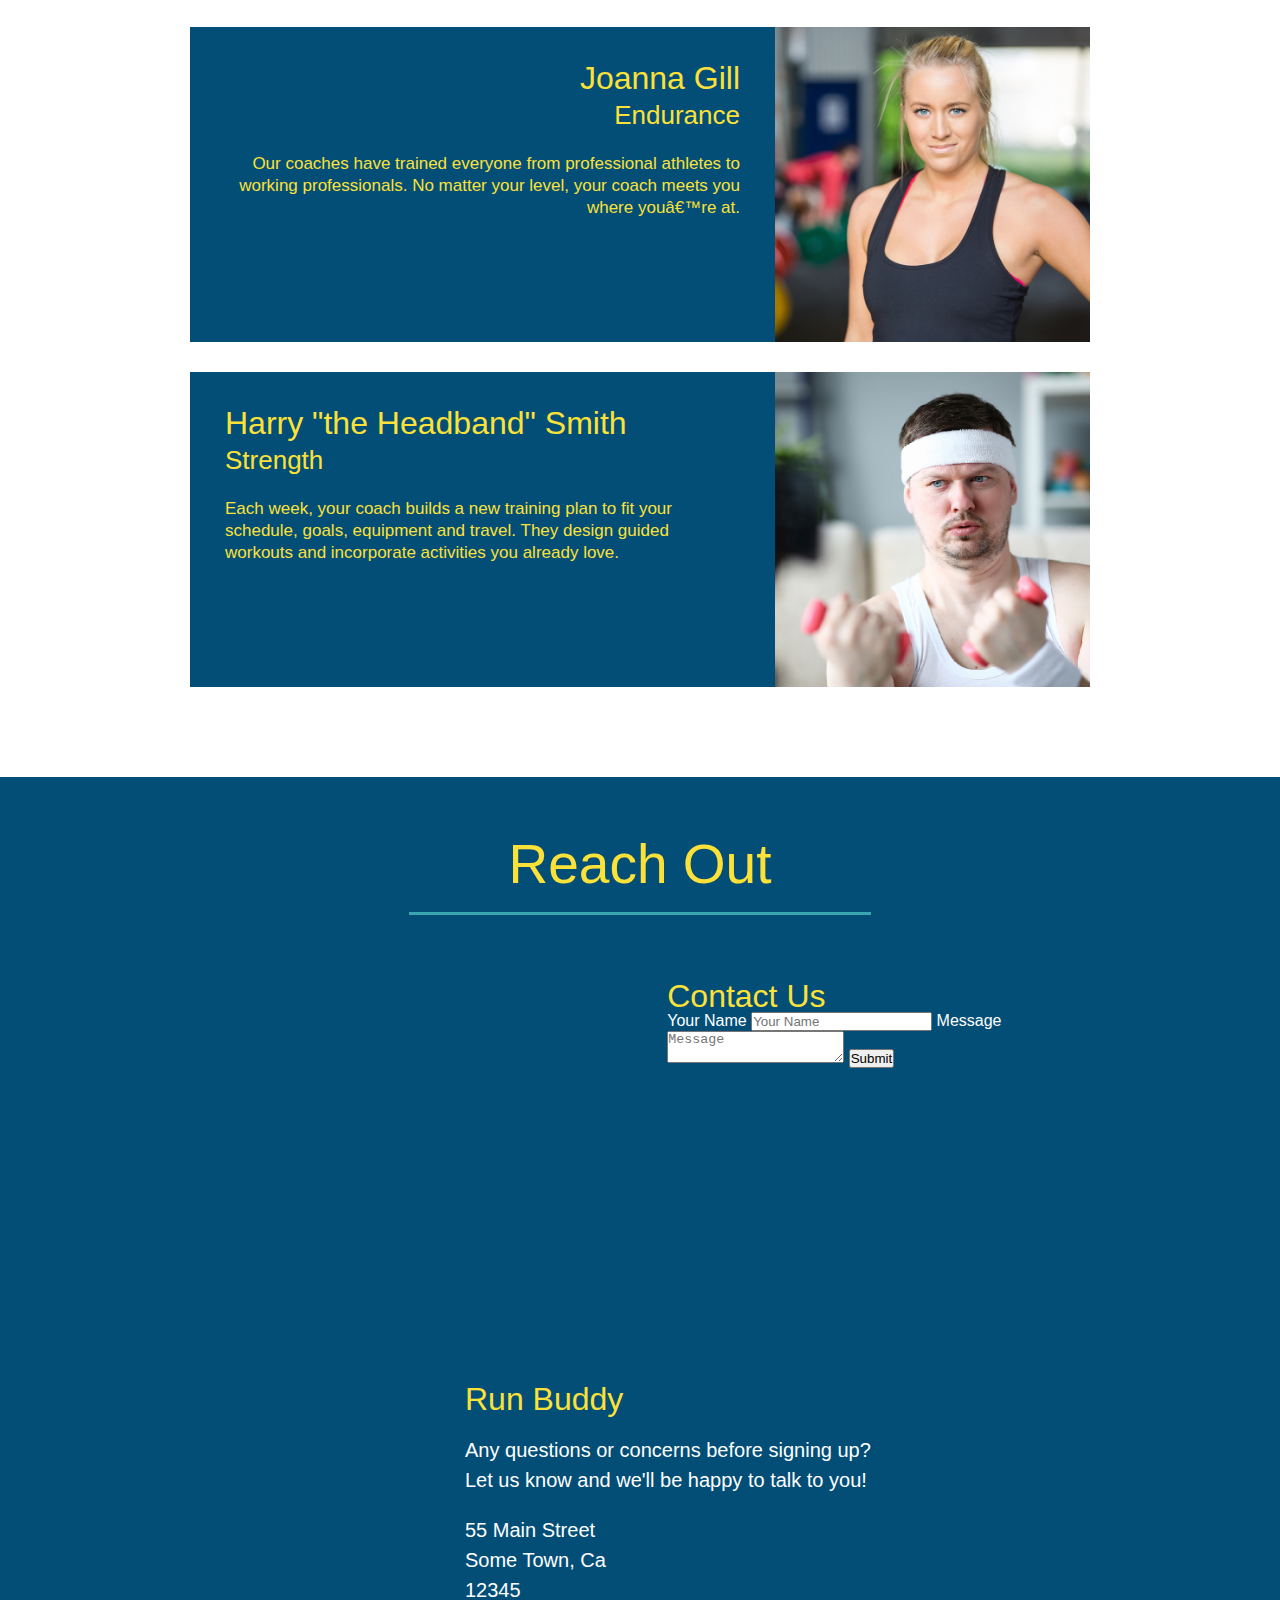
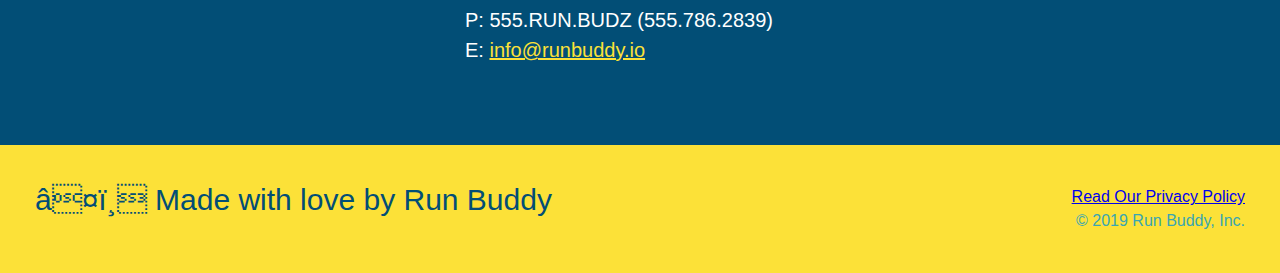
==== commit 69d47db6: "add flexbox to hero" ====
--- a/index.html
+++ b/index.html
@@ -39,7 +39,11 @@
         <div class="hero-cta">
             <h2>Start Building Habits.</h2>
             <p>
-              seitan heirloom post-ironic pop-up iPhone mlkshk hella selfies fashion axe occupy readymade put a bird on it messenger bag Wes Anderson Schlitz plaid Bushwick church-key lo-fi skateboard slow-carb hashtag trust fund Williamsburg biodiesel fixie farm-to-table 8-bit banjo XOXO Banksy chillwave bicycle rights retro cliche tattooed bespoke irony mumblecore Shoreditch deep v polaroid McSweeney's bitters cray gentrify tofu Marfa you probably haven't heard of them yr banh mi asymmetrical art party selvage letterpress High Life.
+            When it comes to getting and staying healthy, 
+            people assume that they need to do fancy workouts or get on a rigid diet.
+            Those help.However, staying healthy boils down to your daily habits. 
+            Working out heavily for two weeks and then returning to heavy snacking 
+            in between meals has never done anyone any good.
             </p>
           </div>
         <div class="hero-form">
@@ -160,10 +164,9 @@
       <h3>Joanna Gill</h3>
       <h4>Endurance</h4>
       <p>
-        Lorem ipsum, dolor sit amet consectetur adipisicing elit. 
-        Sequi neque animi quo cupiditate commodi saepe culpa sed
-        itaque velit maiores optio dolorem excepturi aperiam dolores, 
-        voluptatibus suscipit amet quis repellat!
+        Our coaches have trained everyone from professional athletes to 
+        working professionals. No matter your level, 
+        your coach meets you where you’re at.
       </p>
     </div>
     <img src="./assets/images/trainer-2.jpg" alt="Joanna Gill cooling off after a workout" />
@@ -175,10 +178,9 @@
       <h3>Harry "the Headband" Smith</h3>
       <h4>Strength</h4>
       <p>
-        Lorem ipsum, dolor sit amet consectetur adipisicing elit. 
-        Sequi neque animi quo cupiditate commodi saepe culpa sed
-        itaque velit maiores optio dolorem excepturi aperiam dolores, 
-        voluptatibus suscipit amet quis repellat!
+        Each week, your coach builds a new training plan to fit your 
+        schedule, goals, equipment and travel. They design guided workouts and 
+        incorporate activities you already love.
       </p>
     </div>
     <img src="./assets/images/trainer-3.jpg" alt="Harry Smith wearing a headband and lifting comically small pink weights" />
--- a/assets/css/style.css
+++ b/assets/css/style.css
@@ -5,7 +5,6 @@
   }
 
   body {
-    /* more on this crazy alphanumerical value in a minute! */
     color: #39a6b2;
     font-family: Helvetica, Arial, sans-serif;
   }
@@ -14,6 +13,9 @@
 header {
     padding: 20px 35px;
     background-color: #39a6b2;
+    display: flex;
+    justify-content: space-between;
+    flex-wrap: wrap;
   }
 
   header h1 {
@@ -21,7 +23,6 @@
     font-size: 36px;
     color: #fce138;
     margin: 0;
-    display: inline;
   }
   header a {
     text-decoration: none;
@@ -29,35 +30,41 @@
   }
 
   header nav {
-    float: right;
+  
     margin: 7px 0;
   } 
 
-  header nav ul li {
-    display: inline;
+  header nav ul {
+    display: flex;
+    flex-wrap: wrap;
+    justify-content: space-between;
+    align-items: center;
+    list-style: none;
   }
 
   header nav ul li a {
     margin: 0 30px;
     font-weight: lighter;
-    font-size: 22px;
-  }
-
+    font-size: 1.55vw;
+  }
+
+  /*Applies styles to footer */
 footer {
     background: #fce138;
     width: 100%;
     padding: 40px 35px;
+    justify-content: space-between;
+    flex-wrap: wrap;
+    display: flex;
 }
 
 footer h2 {
-    display: inline; 
     color: #024e76;
     font-size: 30px; 
     margin: 0;
 }
 
-footer div {
-    float: right;
+footer div { 
     line-height: 1.5;
     text-align: right;
 }
@@ -70,28 +77,47 @@
 section {
   padding: 60px;
 }
-.hero h2 {
-
-}
+
 /* Hero Style Start */
 .hero {
   background-image: url('../images/hero-bg.jpeg');
-  height: 600px;
   background-size: cover;
   background-position: center;
-  position: relative;
+ display: flex;
+ justify-content: center;
+ flex-wrap: wrap;
+ margin: 20px;
+ background-color: white;
+ font-size: 20px;
+ color: #39a6b2;
+}
+.hero h2 {
+
 }
 /* Hero Style End */
 
+.hero-cta {
+  width: 35%;
+  text-align: right;
+  margin: 3.5%;
+  color: #fff;
+  font-size: 18px;
+  line-height: 1.3;
+}
+
+.hero-cta h2 {
+  font-style: italic;
+  font-size: 55px;
+  color: #fce138;
+}
+/* Hero Form Start*/
 .hero-form {
   border: 3px solid #024e76;
   background-color: #fce138;
   padding: 20px;
-  width: 500px;
   color: #024e76;
-  position: absolute;
-  bottom: 120px;
-  right: 140px;
+  width: 40%;
+  margin: 3.5%;
 }
 
 .hero-form h3 {
@@ -123,6 +149,8 @@
   padding: 10px 20px;
   font-size: 16px;
 }
+/* Hero Form End */
+
 
 .intro {
   text-align: center;
@@ -278,11 +306,4 @@
 
 /* REACH OUT STYLES END */
 
-/* homepage hero */
-.hero {
-  margin: 20px;
-  background-color: white;
-  font-size: 20px;
-  color: #39a6b2;
-}
-
+
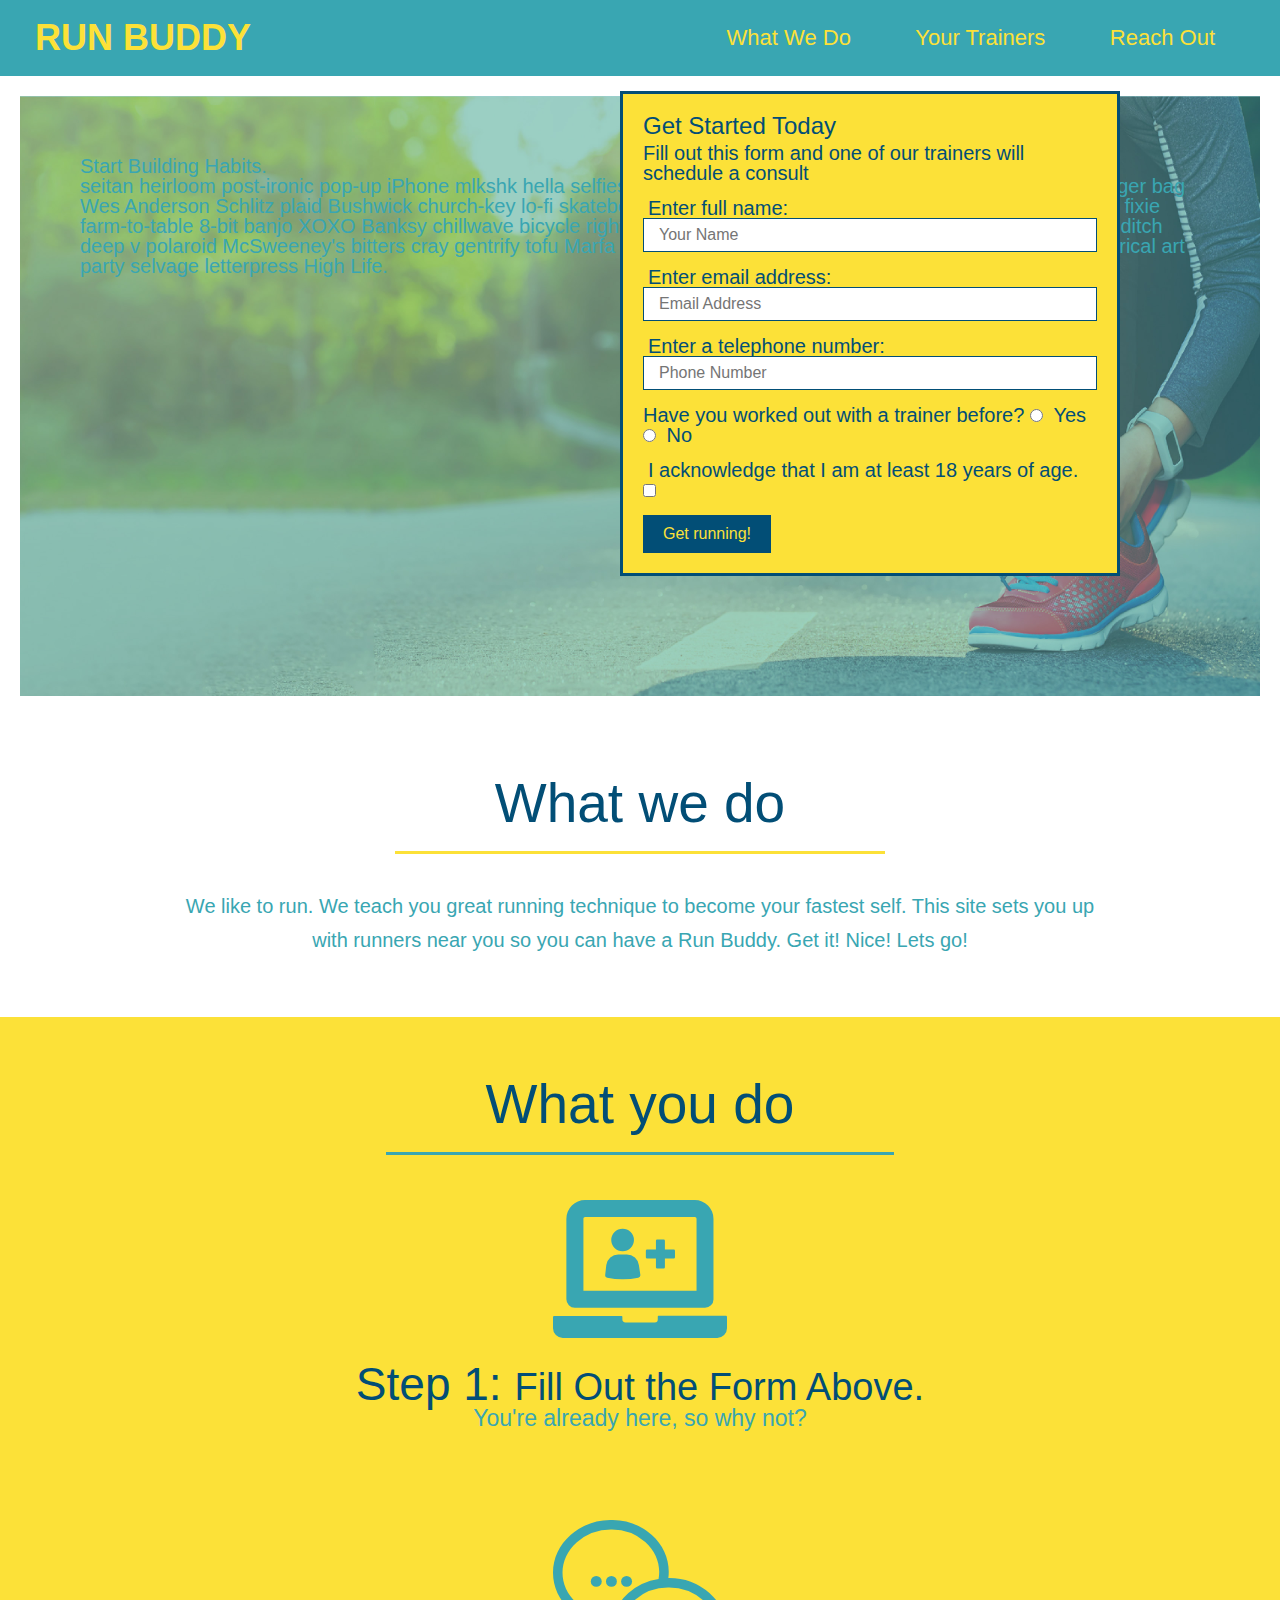
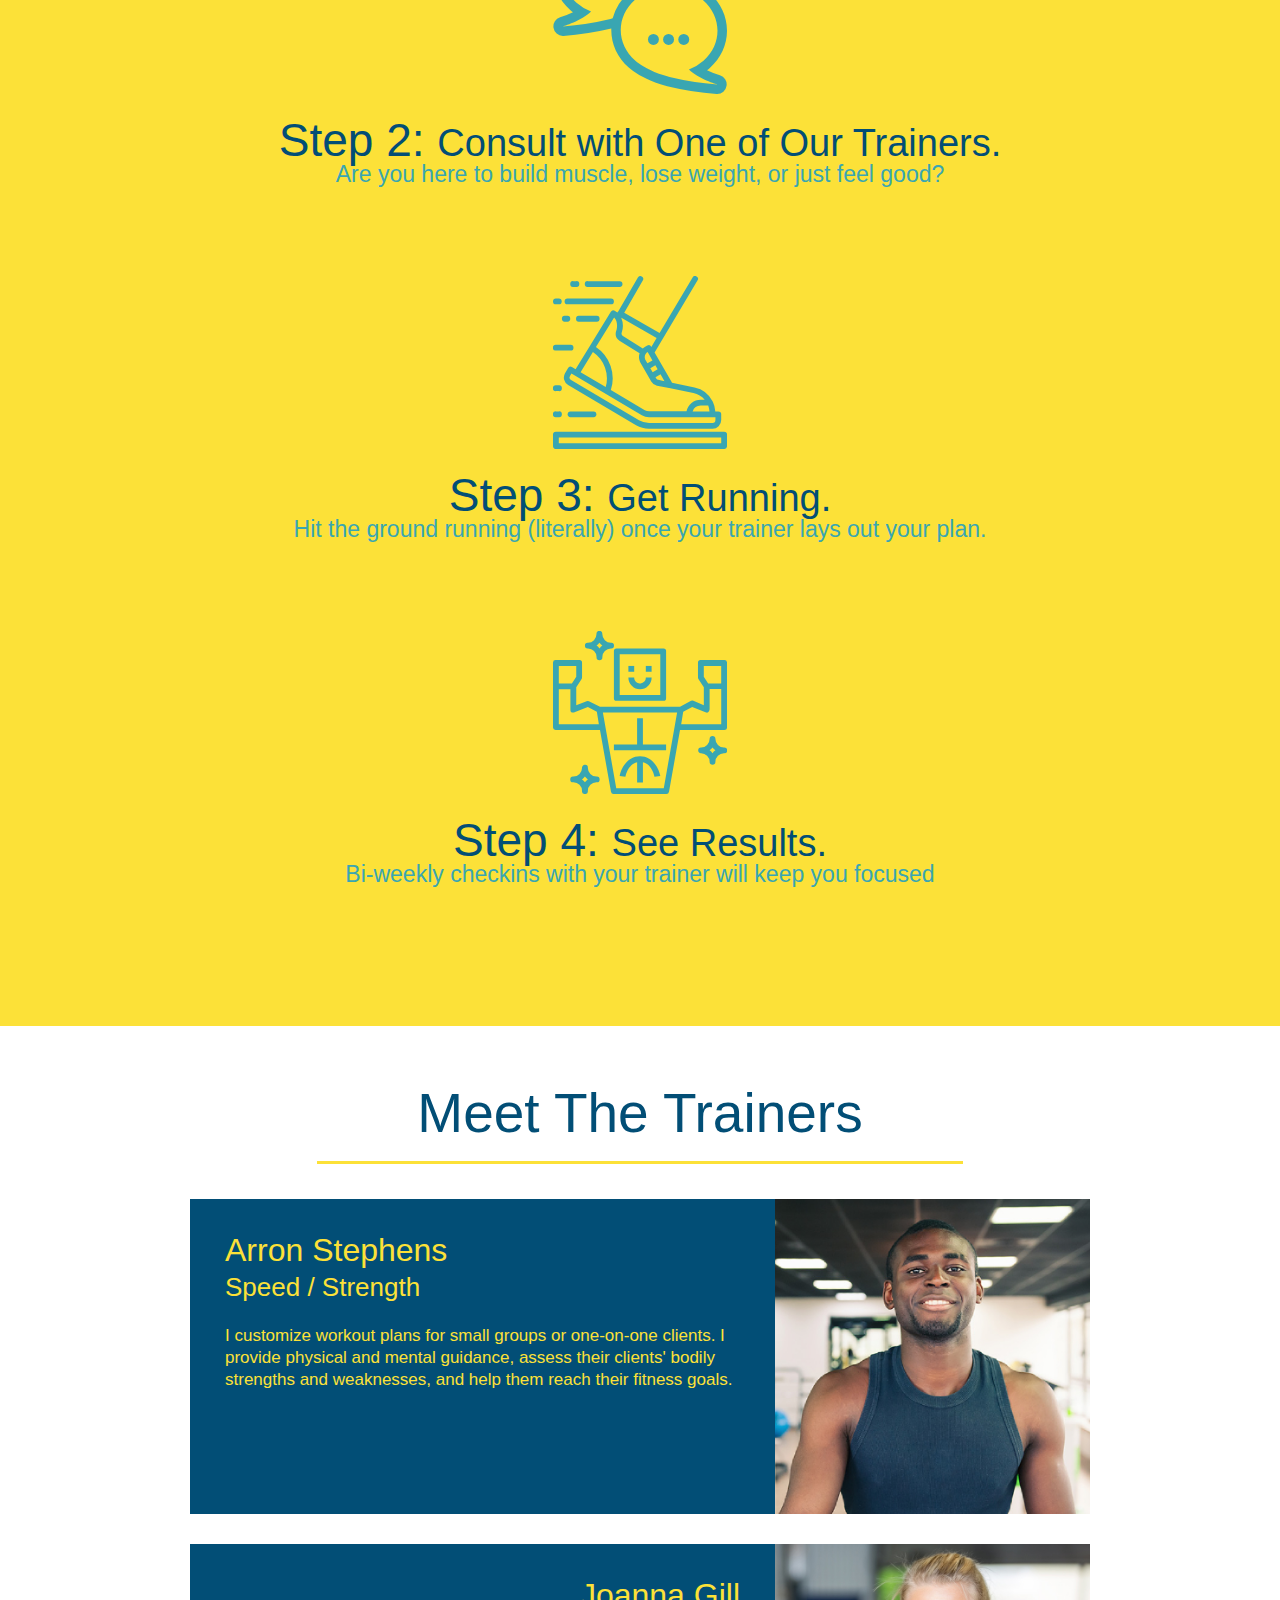
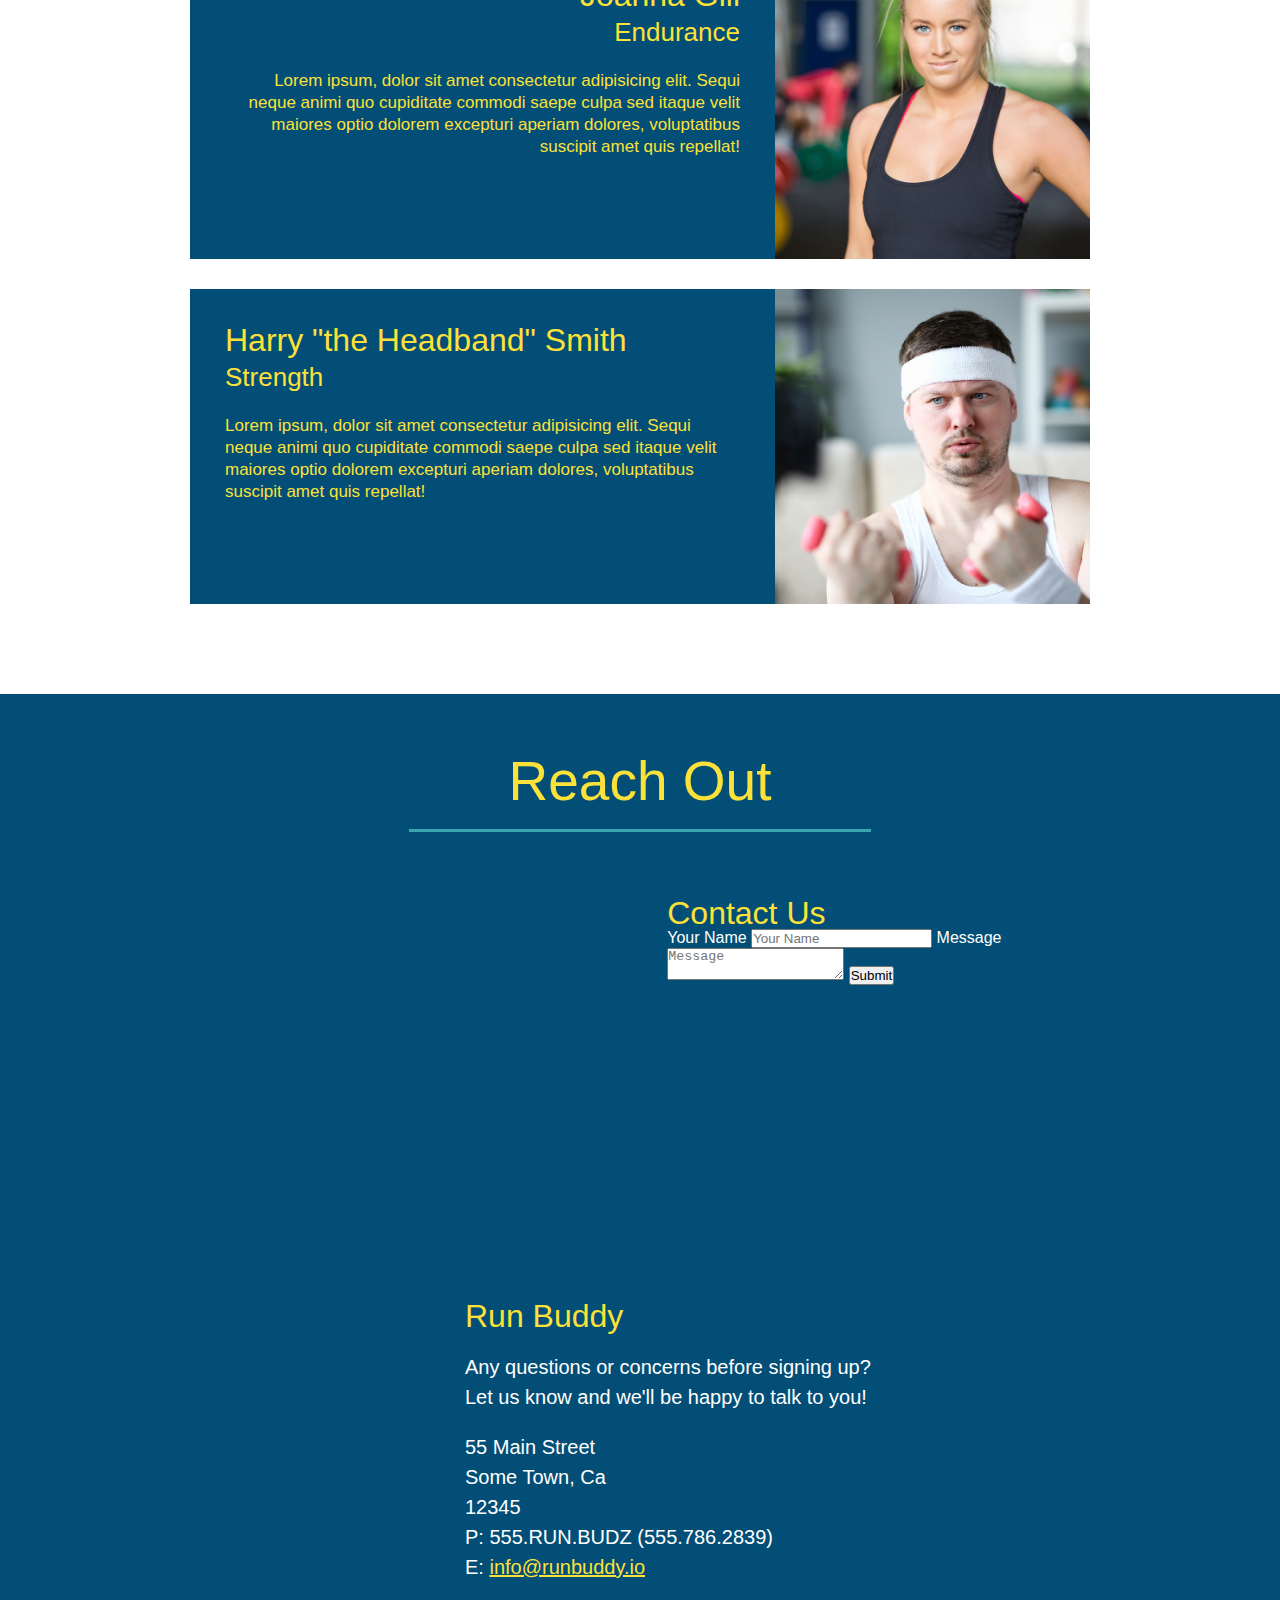
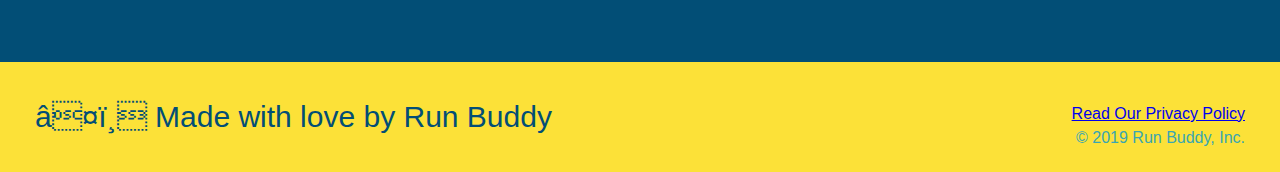
==== commit cfdb458a: "Merge 7baf15ade39755b71c3f4cc71edd1e3c8a04c3cc into 7b0be86ea85f5dab53d5dc4043653c561ad4cbaa" ====
--- a/index.html
+++ b/index.html
@@ -39,11 +39,7 @@
         <div class="hero-cta">
             <h2>Start Building Habits.</h2>
             <p>
-            When it comes to getting and staying healthy, 
-            people assume that they need to do fancy workouts or get on a rigid diet.
-            Those help.However, staying healthy boils down to your daily habits. 
-            Working out heavily for two weeks and then returning to heavy snacking 
-            in between meals has never done anyone any good.
+              seitan heirloom post-ironic pop-up iPhone mlkshk hella selfies fashion axe occupy readymade put a bird on it messenger bag Wes Anderson Schlitz plaid Bushwick church-key lo-fi skateboard slow-carb hashtag trust fund Williamsburg biodiesel fixie farm-to-table 8-bit banjo XOXO Banksy chillwave bicycle rights retro cliche tattooed bespoke irony mumblecore Shoreditch deep v polaroid McSweeney's bitters cray gentrify tofu Marfa you probably haven't heard of them yr banh mi asymmetrical art party selvage letterpress High Life.
             </p>
           </div>
         <div class="hero-form">
@@ -164,9 +160,10 @@
       <h3>Joanna Gill</h3>
       <h4>Endurance</h4>
       <p>
-        Our coaches have trained everyone from professional athletes to 
-        working professionals. No matter your level, 
-        your coach meets you where you’re at.
+        Lorem ipsum, dolor sit amet consectetur adipisicing elit. 
+        Sequi neque animi quo cupiditate commodi saepe culpa sed
+        itaque velit maiores optio dolorem excepturi aperiam dolores, 
+        voluptatibus suscipit amet quis repellat!
       </p>
     </div>
     <img src="./assets/images/trainer-2.jpg" alt="Joanna Gill cooling off after a workout" />
@@ -178,9 +175,10 @@
       <h3>Harry "the Headband" Smith</h3>
       <h4>Strength</h4>
       <p>
-        Each week, your coach builds a new training plan to fit your 
-        schedule, goals, equipment and travel. They design guided workouts and 
-        incorporate activities you already love.
+        Lorem ipsum, dolor sit amet consectetur adipisicing elit. 
+        Sequi neque animi quo cupiditate commodi saepe culpa sed
+        itaque velit maiores optio dolorem excepturi aperiam dolores, 
+        voluptatibus suscipit amet quis repellat!
       </p>
     </div>
     <img src="./assets/images/trainer-3.jpg" alt="Harry Smith wearing a headband and lifting comically small pink weights" />
--- a/assets/css/style.css
+++ b/assets/css/style.css
@@ -5,6 +5,7 @@
   }
 
   body {
+    /* more on this crazy alphanumerical value in a minute! */
     color: #39a6b2;
     font-family: Helvetica, Arial, sans-serif;
   }
@@ -13,9 +14,6 @@
 header {
     padding: 20px 35px;
     background-color: #39a6b2;
-    display: flex;
-    justify-content: space-between;
-    flex-wrap: wrap;
   }
 
   header h1 {
@@ -23,6 +21,7 @@
     font-size: 36px;
     color: #fce138;
     margin: 0;
+    display: inline;
   }
   header a {
     text-decoration: none;
@@ -30,41 +29,35 @@
   }
 
   header nav {
-  
+    float: right;
     margin: 7px 0;
   } 
 
-  header nav ul {
-    display: flex;
-    flex-wrap: wrap;
-    justify-content: space-between;
-    align-items: center;
-    list-style: none;
+  header nav ul li {
+    display: inline;
   }
 
   header nav ul li a {
     margin: 0 30px;
     font-weight: lighter;
-    font-size: 1.55vw;
-  }
-
-  /*Applies styles to footer */
+    font-size: 22px;
+  }
+
 footer {
     background: #fce138;
     width: 100%;
     padding: 40px 35px;
-    justify-content: space-between;
-    flex-wrap: wrap;
-    display: flex;
 }
 
 footer h2 {
+    display: inline; 
     color: #024e76;
     font-size: 30px; 
     margin: 0;
 }
 
-footer div { 
+footer div {
+    float: right;
     line-height: 1.5;
     text-align: right;
 }
@@ -77,47 +70,28 @@
 section {
   padding: 60px;
 }
-
+.hero h2 {
+
+}
 /* Hero Style Start */
 .hero {
   background-image: url('../images/hero-bg.jpeg');
+  height: 600px;
   background-size: cover;
   background-position: center;
- display: flex;
- justify-content: center;
- flex-wrap: wrap;
- margin: 20px;
- background-color: white;
- font-size: 20px;
- color: #39a6b2;
-}
-.hero h2 {
-
+  position: relative;
 }
 /* Hero Style End */
 
-.hero-cta {
-  width: 35%;
-  text-align: right;
-  margin: 3.5%;
-  color: #fff;
-  font-size: 18px;
-  line-height: 1.3;
-}
-
-.hero-cta h2 {
-  font-style: italic;
-  font-size: 55px;
-  color: #fce138;
-}
-/* Hero Form Start*/
 .hero-form {
   border: 3px solid #024e76;
   background-color: #fce138;
   padding: 20px;
-  color: #024e76;
-  width: 40%;
-  margin: 3.5%;
+  width: 500px;
+  color: #024e76;
+  position: absolute;
+  bottom: 120px;
+  right: 140px;
 }
 
 .hero-form h3 {
@@ -149,8 +123,6 @@
   padding: 10px 20px;
   font-size: 16px;
 }
-/* Hero Form End */
-
 
 .intro {
   text-align: center;
@@ -306,4 +278,11 @@
 
 /* REACH OUT STYLES END */
 
-
+/* homepage hero */
+.hero {
+  margin: 20px;
+  background-color: white;
+  font-size: 20px;
+  color: #39a6b2;
+}
+
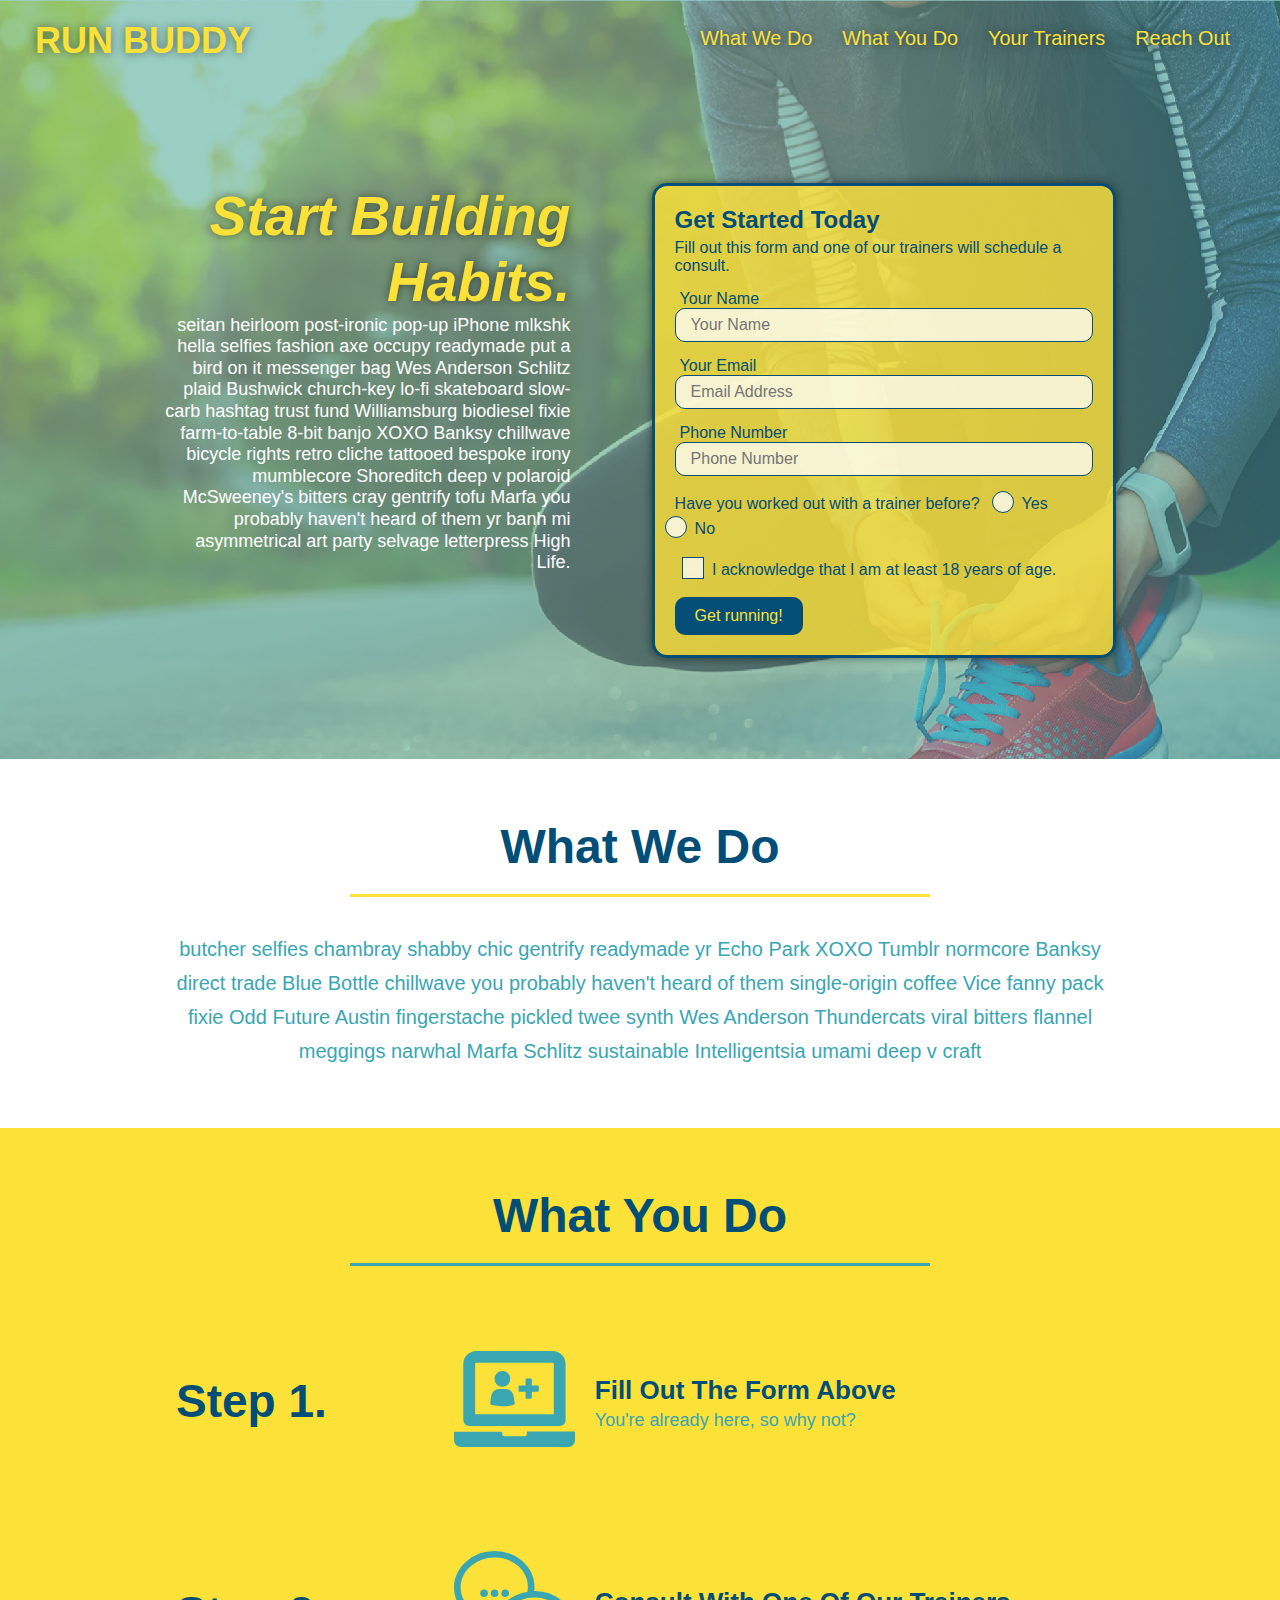
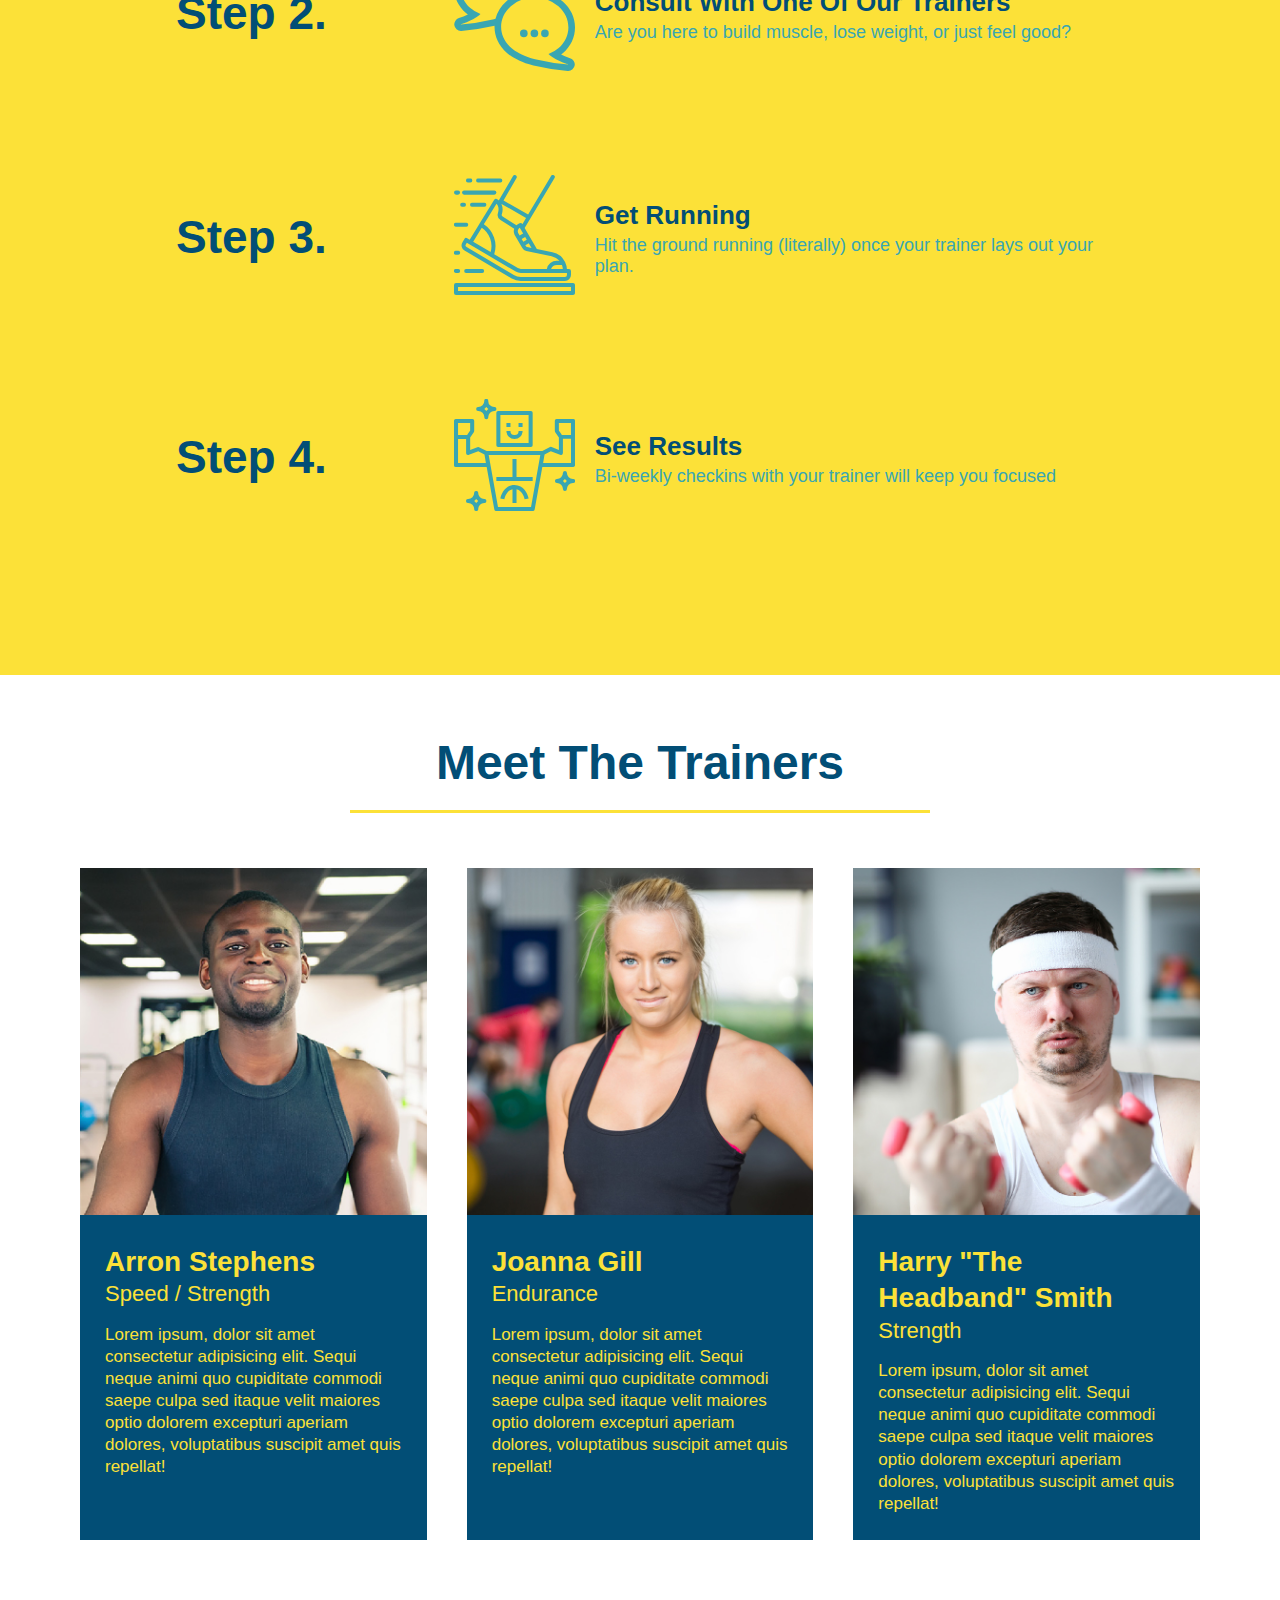
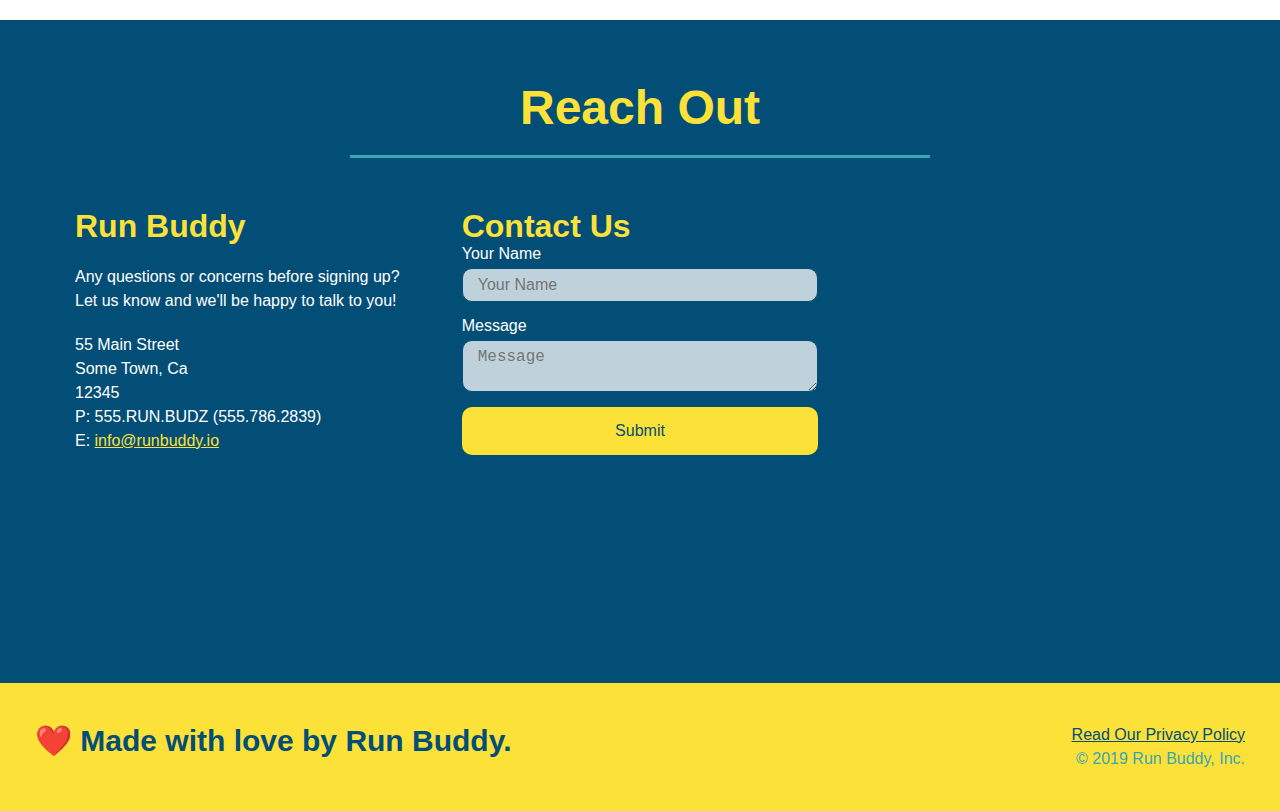
==== commit 3c9b2b90: "adding files" ====
--- a/index.html
+++ b/index.html
@@ -1,242 +1,252 @@
 <!DOCTYPE html>
 <html lang="en">
-
-<head>
-    <meta charset="uft-8" />
-    <title>Run Run</title>
-    <link rel="stylesheet" href="./assets/css/reset.css" />
-    <link rel="stylesheet" href="./assets/css/style.css" />
-</head>
-
-<body>
-    <!--navigation -->
-<header>
-    <h1>
-        <a href="/">
-            RUN BUDDY
-        </a>
-    </h1>
-    <nav>
-        <!-- Unordered list element -->
+  <head>
+    <meta charset="UTF-8" />
+    <meta name="viewport" content="width=device-width, initial-scale=1.0" />
+    <link rel="stylesheet" href="./assets/css/style.css">
+    <title>Run Buddy</title>
+  </head>
+  <body>
+    <!-- navigation tags on the top -->
+    <header>
+      <h1>
+        <a href="/">RUN BUDDY</a>
+      </h1>
+      <nav>
         <ul>
-            <!--List it element-->
-            <li>
-                <!-- Anchor element-->
-                <a href="#what-we-do">What We Do</a>
-            </li>
-            <li>
-                <a href="#your-trainers">Your Trainers</a>
-            </li>
-            <li>
-                <a href="#reach-out">Reach Out</a>
-            </li>
+          <li>
+            <a href="#what-we-do">What We Do</a>
+          </li>
+          <li>
+            <a href="#what-you-do">What You Do</a>
+          </li>
+          <li>
+            <a href="#your-trainers">Your Trainers</a>
+          </li>
+          <li>
+            <a href="#reach-out">Reach Out</a>
+          </li>
         </ul>
-    </nav>
-</header>
+      </nav>
+    </header>
+    <!-- end navigation -->
 
     <!-- hero/jumbotron -->
     <section class="hero">
-        <div class="hero-cta">
-            <h2>Start Building Habits.</h2>
-            <p>
-              seitan heirloom post-ironic pop-up iPhone mlkshk hella selfies fashion axe occupy readymade put a bird on it messenger bag Wes Anderson Schlitz plaid Bushwick church-key lo-fi skateboard slow-carb hashtag trust fund Williamsburg biodiesel fixie farm-to-table 8-bit banjo XOXO Banksy chillwave bicycle rights retro cliche tattooed bespoke irony mumblecore Shoreditch deep v polaroid McSweeney's bitters cray gentrify tofu Marfa you probably haven't heard of them yr banh mi asymmetrical art party selvage letterpress High Life.
-            </p>
-          </div>
-        <div class="hero-form">
-          <h3>Get Started Today</h3>
-          <p>Fill out this form and one of our trainers will schedule a consult</p>
-          <form>
-            <label for="name">Enter full name:</label>
-            <input type="text" placeholder="Your Name" name="name" id="name" class="form-input" />
-            <label for="email">Enter email address:</label>
-            <input type="text" placeholder="Email Address" name="email" id="email" class="form-input" />
-            <label for="phone">Enter a telephone number:</label>
-            <input type="text" placeholder="Phone Number" name="phone" id="phone" class="form-input" />
-            <p>
-              Have you worked out with a trainer before?
+      <div class="hero-cta">
+        <h2>Start Building Habits.</h2>
+        <p>
+          seitan heirloom post-ironic pop-up iPhone mlkshk hella selfies fashion axe occupy readymade put a bird on it
+          messenger bag Wes Anderson Schlitz plaid Bushwick church-key lo-fi skateboard slow-carb hashtag trust fund
+          Williamsburg biodiesel fixie farm-to-table 8-bit banjo XOXO Banksy chillwave bicycle rights retro cliche
+          tattooed bespoke irony mumblecore Shoreditch deep v polaroid McSweeney's bitters cray gentrify tofu Marfa you
+          probably haven't heard of them yr banh mi asymmetrical art party selvage letterpress High Life.
+        </p>
+      </div>
+
+      <div class="hero-form">
+        <h3>Get Started Today</h3>
+        <p>Fill out this form and one of our trainers will schedule a consult.</p>
+        <form>
+          <label for="name">Your Name</label>
+          <input type="text" placeholder="Your Name" id="name" name="name" class="form-input" />
+          <label for="email">Your Email</label>
+          <input type="email" placeholder="Email Address" id="email" name="email" class="form-input" />
+          <label for="phone">Phone Number</label>
+          <input type="tel" placeholder="Phone Number" name="phone" id="phone" class="form-input" />
+          <p>
+            Have you worked out with a trainer before?
+            <span class="radio-wrapper">
               <input type="radio" name="trainer-confirm" id="trainer-yes" />
               <label for="trainer-yes">Yes</label>
+            </span>
+            <span class="radio-wrapper">
               <input type="radio" name="trainer-confirm" id="trainer-no" />
               <label for="trainer-no">No</label>
-            </p>
-            <p>
-              <label for="checkbox">
-                I acknowledge that I am at least 18 years of age.
-              </label>
+            </span>
+          </p>
+          <p>
+            <span class="checkbox-wrapper">
               <input type="checkbox" name="checkpoint1" id="checkbox" />
-            </p>
-            <button type="submit">
-              Get running!
-            </button>
-          </form>
-        </div>
-      </section>
-<!-- <section class="hero">
-    <div>
-        <h3>Get Started Today</h3>
-        <p>Fill out this form and one of our trainers will schedule a consult</p>
-        <form class="hero-form">
-                <label for="name">Enter full name:</label>
-                <input type="text" placeholder="Your Name" name="name" id="name" class="form-input" />
-                <br>
-                <label for="email">Enter email address:</label>
-                <input type="email" placeholder="Your Email" name="email" id="email" class="form-input" />
-                <br>
-                <label for="phone">Enter phone number:</label>
-                <br>
-                <input type="tel" placeholder="Phone Number" name="phone" id="phone" class="form-input" />
-                <p>Have you worked out with a trainer before?</p>
-                <input type="radio" name="trainer-confirm" id="trainer-yes" />
-                <label for="trainer-yes">Yes</label>
-                <input type="radio" name="trainer-confirm" id="trainer-no" />
-                <label for="trainer-no">No</label>
-                <br>
-                <label for="checkbox">  
-                I acknowledge that I am at least 18 years of age.
-                </label>  
-                <input type="checkbox" name="checkpoint1" id="checkbox" />
-            <button class="submit" type="submit" >
-                Get Running!
-            </button>
+              <label for="checkbox">I acknowledge that I am at least 18 years of age.</label>
+            </span>
+          </p>
+          <button type="submit">
+            Get running!
+          </button>
         </form>
-    </div>
-</section> -->
-<!-- End Hero -->
-
-    <!-- "what we do" section -->
-<section id="what-we-do" class="intro">
-    <h2 class="section-title primary-border">What we do</h2>
-    <p>
-        We like to run. We teach you great running technique to become your fastest self. This site sets you up with runners near you so you can have a Run Buddy. Get it! Nice! Lets go!
-    </p>
-</section>
-
-<!-- "what you do" section-->
-<section id="what-you-do" class="steps">
-    <h2 class="section-title secondary-border">What you do</h2>
-    <div>
-        <img src="./assets/images/step-1.svg" alt=" " />
-        <h3>Step 1: <span>Fill Out the Form Above.</span></h3>
-        <p>You're already here, so why not?</p>
-    </div>
-    
-    <div>
-        <img src="./assets/images/step-2.svg" alt="" />
-        <h3>Step 2: <span>Consult with One of Our Trainers.</span></h3>
-        <p>Are you here to build muscle, lose weight, or just feel good?</p>
-    </div>
-    
-    <div>
-        <img src="./assets/images/step-3.svg" alt="" />
-        <h3>Step 3: <span>Get Running.</span></h3>
-        <p>Hit the ground running (literally) once your trainer lays out your plan.</p>
-    </div>
-    
-     <div>
-         <img src="./assets/images/step-4.svg" alt="" />
-        <h3>Step 4: <span>See Results.</span></h3>
-        <p>Bi-weekly checkins with your trainer will keep you focused</p>
-    </div>
-</section>
-
-<!-- "meet the trainers" section-->
-<section id="your-trainers" class="trainers">
-    <h2 class="section-title primary-border">Meet The Trainers</h2>
-    <article class="trainer">
-        <div class="trainer-bio text-left">
-        <h3>Arron Stephens</h3>
-        <h4>Speed / Strength</h4>
+      </div>
+    </section>
+    <!-- end header -->
+
+    <!-- "what we do" start - <section> -->
+    <section id="what-we-do" class="intro">
+      <div class="flex-row">
+        <h2 class="section-title primary-border">
+          What We Do
+        </h2>
+      </div>
+      <div class="flex-row">
         <p>
-            I customize workout plans for small groups or one-on-one clients. 
-            I provide physical and mental guidance, assess their clients' bodily 
-            strengths and weaknesses, and help them reach their fitness goals.
+          butcher selfies chambray shabby chic gentrify readymade yr Echo Park XOXO Tumblr normcore Banksy direct trade  Blue Bottle chillwave you probably haven't heard of them single-origin coffee Vice fanny pack fixie Odd Future Austin fingerstache pickled twee synth Wes Anderson Thundercats viral bitters flannel meggings narwhal Marfa Schlitz sustainable Intelligentsia umami deep v craft
         </p>
-        </div>
-        <img src="./assets/images/trainer-1.jpg" alt="Arron Stephens in his workout clothes, ready to pump iron" />
+      </div>
+    </section>
+    <!-- end "what we do" -->
+
+    <!-- "what you do" start -->
+    <section id="what-you-do" class="steps">
+      <div class="flex-row">
+        <h2 class="section-title secondary-border">
+          What You Do
+        </h2> 
+      </div>
+      <div class="step">
+        <h3>Step 1.</h3>
+        <div class="step-info">
+          <div class="step-img">
+            <img src="./assets/images/step-1.svg" alt="" />
+          </div>
+          <div class="step-text">
+            <h4>Fill Out The Form Above</h4>
+            <p>You're already here, so why not?</p>
+          </div>
+        </div>
+      </div>
+      <div class="step">
+        <h3>Step 2.</h3>
+        <div class="step-info">
+          <div class="step-img">
+            <img src="./assets/images/step-2.svg" alt="" />
+          </div>
+          <div class="step-text">
+            <h4>Consult With One Of Our Trainers</h4>
+            <p>Are you here to build muscle, lose weight, or just feel good?</p>
+          </div>
+        </div>
+      </div>
+      <div class="step">
+        <h3>Step 3.</h3>
+        <div class="step-info">
+          <div class="step-img">
+            <img src="./assets/images/step-3.svg" alt="" />
+          </div>
+          <div class="step-text">
+            <h4>Get Running</h4>
+            <p>Hit the ground running (literally) once your trainer lays out your plan.</p>
+          </div>
+        </div>
+      </div>
+      <div class="step">
+        <h3>Step 4.</h3>
+        <div class="step-info">
+          <div class="step-img">
+            <img src="./assets/images/step-4.svg" alt="" />
+          </div>
+          <div class="step-text">
+            <h4>See Results</h4>
+            <p>Bi-weekly checkins with your trainer will keep you focused</p>
+          </div>
+        </div>
+      </div>
+    </section>
+    <!-- "what you do" end -->
+
+    <!-- "meet the trainers" start -->
+    <section id="your-trainers">
+      <div class="flex-row">
+        <h2 class="section-title primary-border">
+          Meet The Trainers
+        </h2>
+      </div>
+
+      <div class="trainers">
+        <article class="trainer">
+          <img src="./assets/images/trainer-1.jpg" alt="Arron Stephens in his workout clothes, ready to pump iron" />
+          <div class="trainer-bio">
+            <h3 class="trainer-name">Arron Stephens</h3>
+            <h4 class="trainer-role">Speed / Strength</h4>
+            <p>Lorem ipsum, dolor sit amet consectetur adipisicing elit. Sequi neque animi quo cupiditate commodi saepe culpa sed itaque velit maiores optio dolorem excepturi aperiam dolores, voluptatibus suscipit amet quis repellat!</p>
+          </div>
         </article>
-        <!-- second trainer bio -->
-<article class="trainer">
-    <div class="trainer-bio text-right">
-      <h3>Joanna Gill</h3>
-      <h4>Endurance</h4>
-      <p>
-        Lorem ipsum, dolor sit amet consectetur adipisicing elit. 
-        Sequi neque animi quo cupiditate commodi saepe culpa sed
-        itaque velit maiores optio dolorem excepturi aperiam dolores, 
-        voluptatibus suscipit amet quis repellat!
-      </p>
-    </div>
-    <img src="./assets/images/trainer-2.jpg" alt="Joanna Gill cooling off after a workout" />
-  </article>
-  
-  <!-- third trainer bio -->
-  <article class="trainer">
-    <div class="trainer-bio text-left">
-      <h3>Harry "the Headband" Smith</h3>
-      <h4>Strength</h4>
-      <p>
-        Lorem ipsum, dolor sit amet consectetur adipisicing elit. 
-        Sequi neque animi quo cupiditate commodi saepe culpa sed
-        itaque velit maiores optio dolorem excepturi aperiam dolores, 
-        voluptatibus suscipit amet quis repellat!
-      </p>
-    </div>
-    <img src="./assets/images/trainer-3.jpg" alt="Harry Smith wearing a headband and lifting comically small pink weights" />
-    </article>
-</section>
-
-    <!-- "reach out" section-->
-<section id="reach-out" class="contact">
-    <h2 class="section-title secondary-border">Reach Out</h2>
-      <!--Google Map-->
+
+        <article class="trainer">
+          <img src="./assets/images/trainer-2.jpg" alt="Joanna Gill cooling off after a work out" />
+          <div class="trainer-bio">
+            <h3 class="trainer-name">Joanna Gill</h3>
+            <h4 class="trainer-role">Endurance</h4>
+            <p>Lorem ipsum, dolor sit amet consectetur adipisicing elit. Sequi neque animi quo cupiditate commodi saepe culpa sed itaque velit maiores optio dolorem excepturi aperiam dolores, voluptatibus suscipit amet quis repellat!</p>
+            </div>
+          </article>
+
+        <article class="trainer">
+          <img src="./assets/images/trainer-3.jpg" alt="Harry Smith wearing a headband and lifting comically small pink weights" />
+          <div class="trainer-bio">
+            <h3 class="trainer-name">Harry "The Headband" Smith</h3>
+            <h4 class="trainer-role">Strength</h4>
+            <p>Lorem ipsum, dolor sit amet consectetur adipisicing elit. Sequi neque animi quo cupiditate commodi saepe culpa sed itaque velit maiores optio dolorem excepturi aperiam dolores, voluptatibus suscipit amet quis repellat!</p>
+          </div>
+        </article>
+      </div>
+    </section>
+    <!-- "meet the trainers" end -->
+
+    <!-- "reach out" start -->
+    <section id="reach-out" class="contact">
+      <div class="flex-row">
+        <h2 class="section-title secondary-border">
+          Reach Out
+        </h2>
+      </div>
+
       <div class="contact-info">
-        
-        <iframe 
-        src="https://www.google.com/maps/embed?pb=!1m18!1m12!1m3!1d3215.5764182326143!2d-79.91566498431301!3d36.29832640348753!2m3!1f0!2f0!3f0!3m2!1i1024!2i768!4f13.1!3m3!1m2!1s0x8852e4ce8173ea3b%3A0xe1c4408f529c3943!2s230%20Knightshire%20Dr%2C%20Stokesdale%2C%20NC%2027357!5e0!3m2!1sen!2sus!4v1646162272409!5m2!1sen!2sus" 
-        width="400" 
-        height="400" 
-        style="border:0;" 
-        allowfullscreen="" 
-        loading="lazy">
-        </iframe>
-        <div class="contact-form">
-            <h3>Contact Us</h3>
-            <form>
-               <label for="contact-name">Your Name</label>
-               <input type="text" id="contact-name" placeholder="Your Name" />
-          
-               <label for="contact-message">Message</label>
-               <textarea id="contact-message" placeholder="Message"></textarea>
-          
-               <button type="submit">Submit</button>
-              </form>
-          </div>
-        <!--Contact info-->
-       <div class="contact-info">
-        <h3>Run Buddy</h3>
-        <p>
-          Any questions or concerns before signing up?
-          <br />
-          Let us know and we'll be happy to talk to you!
-        </p>
-        <address>
+        <div>
+          <h3>Run Buddy</h3>
+          <p>
+            Any questions or concerns before signing up? 
+            <br/>
+            Let us know and we'll be happy to talk to you!
+          </p>
+
+          <address>
             55 Main Street <br/>
             Some Town, Ca <br/>
-            12345<br />
+            12345<br/>
             P: 555.RUN.BUDZ (555.786.2839)<br/>
             E: <a href="mailto:info@runbuddy.io">info@runbuddy.io</a>
           </address>
-      </div>
-    </div> 
-</section>
+          
+        </div>
+
+        <div class="contact-form">
+          <h3>Contact Us</h3>
+          <form>
+            <label for="contact-name">Your Name</label>
+            <input type="text" id="contact-name" placeholder="Your Name" />
+        
+            <label for="contact-message">Message</label>
+            <textarea id="contact-message" placeholder="Message"></textarea>
+        
+            <button type="submit">Submit</button>
+          </form>
+        </div>
+        
+        <iframe
+          src="https://www.google.com/maps/embed?pb=!1m14!1m12!1m3!1d12182.30520634488!2d-74.0652613!3d40.2407219!2m3!1f0!2f0!3f0!3m2!1i1024!2i768!4f13.1!5e0!3m2!1sen!2sus!4v1561060983193!5m2!1sen!2sus"
+          frameborder="0" style="border:0" allowfullscreen>
+        </iframe>
+      </div>
+    </section>
+    <!-- "reach out" end -->
 
     <!-- footer -->
-<footer>
-        <h2>❤️ Made with love by Run Buddy</h2>
-        <div>  
-            <a href="./privacy-policy.html">Read Our Privacy Policy</a><br />
-            &copy; 2019 Run Buddy, Inc.
-        </div>
+    <footer>
+      <h2>❤️ Made with love by Run Buddy.</h2>
+      <div>
+        <a href="./privacy-policy.html">Read Our Privacy Policy</a><br/>
+        &copy; 2019 Run Buddy, Inc.
+      </div>
     </footer>
-</body>
-</html>+    <!-- footer end -->
+  </body>
+</html>
--- a/assets/css/style.css
+++ b/assets/css/style.css
@@ -1,97 +1,154 @@
+:root {
+  --primary-color: #fce138;
+  --secondary-color: #024e76;
+  --tertiary-color: #39a6b2;
+}
+
 * {
-    margin: 0;
-    padding: 0;
-    box-sizing: border-box;
-  }
-
-  body {
-    /* more on this crazy alphanumerical value in a minute! */
-    color: #39a6b2;
-    font-family: Helvetica, Arial, sans-serif;
-  }
-
-  /* apply styles to <header>*/
+  box-sizing: border-box;
+  margin: 0;
+  padding: 0;
+}
+
+body {
+  color: var(--tertiary-color);
+  font-family: Helvetica, Arial, sans-serif;
+}
+
+
+/* HEADER / NAV BAR STYLES START */
+
 header {
-    padding: 20px 35px;
-    background-color: #39a6b2;
-  }
-
-  header h1 {
-    font-weight: bold;
-    font-size: 36px;
-    color: #fce138;
-    margin: 0;
-    display: inline;
-  }
-  header a {
-    text-decoration: none;
-    color: #fce138;
-  }
-
-  header nav {
-    float: right;
-    margin: 7px 0;
-  } 
-
-  header nav ul li {
-    display: inline;
-  }
-
-  header nav ul li a {
-    margin: 0 30px;
-    font-weight: lighter;
-    font-size: 22px;
-  }
-
+  padding: 20px 35px;
+  background-color: var(--tertiary-color);
+  display: flex;
+  justify-content: space-between;
+  flex-wrap: wrap;
+  position: sticky;
+  position: -webkit-sticky;
+  top: 0;
+  background-image: url("../images/hero-bg.jpg");
+  background-size: cover;
+  background-attachment: fixed;
+  background-position: 80%;
+  z-index: 9999;
+}
+
+header h1 {
+  font-weight: bold;
+  margin: 0;
+  font-size: 36px;
+  color: var(--primary-color);
+  text-shadow: 0 0 10px rgba(0, 0, 0, 0.5);
+}
+
+header a {
+  text-decoration: none;
+  color: var(--primary-color);
+}
+
+header nav {
+  margin: 7px 0;
+}
+
+header nav ul {
+  display: flex;
+  flex-wrap: wrap;
+  justify-content: space-between;
+  align-items: center;
+  list-style: none;
+}
+
+header nav ul li a {
+  padding: 10px 15px;
+  font-weight: lighter;
+  font-size: 1.55vw;
+  text-shadow: 0 0 10px rgba(0, 0, 0, 0.5);
+}
+
+header nav ul li a:hover {
+  background: var(--primary-color);
+  color: var(--secondary-color);
+  border-radius: 15px;
+  text-shadow: none;
+}
+
+/* HEADER / NAVBAR STYLES END */
+
+
+
+/* FOOTER STYLES START */
 footer {
-    background: #fce138;
-    width: 100%;
-    padding: 40px 35px;
+  background: var(--primary-color);
+  padding: 40px 35px;
+  display: flex;
+  justify-content: space-between;
+  flex-wrap: wrap;
+  width: 100%;
 }
 
 footer h2 {
-    display: inline; 
-    color: #024e76;
-    font-size: 30px; 
-    margin: 0;
+  color: var(--secondary-color);
+  font-size: 30px;
+  margin: 0;
 }
 
 footer div {
-    float: right;
-    line-height: 1.5;
-    text-align: right;
+  line-height: 1.5;
+  text-align: right;
 }
 
 footer a {
-    color: #024e76
-    text decoration: underline;
-  }
-
+  color: var(--secondary-color);
+}
+/* END FOOTER STYLES */
+
+/* STYLE ALL SECTION TAGS */
 section {
   padding: 60px;
 }
-.hero h2 {
-
-}
-/* Hero Style Start */
+
+/* HERO STYLES START */
 .hero {
-  background-image: url('../images/hero-bg.jpeg');
-  height: 600px;
+  background-image: url('../images/hero-bg.jpg');
   background-size: cover;
-  background-position: center;
-  position: relative;
-}
-/* Hero Style End */
+  display: flex;
+  justify-content: center;
+  flex-wrap: wrap;
+  align-items: flex-start;
+  background-attachment: fixed;
+  background-position: 80%;
+}
+
+.hero-cta {
+  width: 35%;
+  text-align: right;
+  margin: 3.5%;
+  color: #fff;
+  font-size: 18px;
+  line-height: 1.2;
+}
+
+.hero-cta h2 {
+  font-style: italic;
+  font-size: 55px;
+  color: var(--primary-color);
+  text-shadow: 0 0 10px rgba(0, 0, 0, 0.5);
+}
 
 .hero-form {
-  border: 3px solid #024e76;
-  background-color: #fce138;
+  border: 3px solid var(--secondary-color);
+  background-color: rgba(255, 225, 56, 0.8);
   padding: 20px;
-  width: 500px;
-  color: #024e76;
-  position: absolute;
-  bottom: 120px;
-  right: 140px;
+  color: var(--secondary-color);
+  width: 40%;
+  margin: 3.5%;
+  border-radius: 15px;
+  box-shadow: 0 0 10px rgba(0, 0, 0, 0.5);
+}
+
+.hero-form button:hover {
+  background-color: var(--tertiary-color);  
 }
 
 .hero-form h3 {
@@ -103,13 +160,20 @@
 }
 
 .form-input {
-  border: 1px solid #024e76;
+  border: 1px solid var(--secondary-color);
   display: block;
   padding: 7px 15px;
   font-size: 16px;
-  color: #024e76;
+  color: var(--secondary-color);
   width: 100%;
-  margin-bottom: 15px;
+  margin-bottom: 15px; 
+  border-radius: 10px;
+  background-color: rgba(255,255,255, 0.75);
+}
+
+.form-input:focus {
+  background-color: rgba(255,255,255, 1);
+  outline: none;
 }
 
 .hero-form label {
@@ -117,172 +181,406 @@
 }
 
 .hero-form button {
-  color: #fce138;
-  background-color: #024e76;
+  color: var(--primary-color);
+  background-color: var(--secondary-color);
   border: none;
   padding: 10px 20px;
   font-size: 16px;
-}
-
-.intro {
+  border-radius: 10px;
+} 
+
+.checkbox-wrapper input, .radio-wrapper input {
+  opacity: 0;
+}
+
+.checkbox-wrapper label, .radio-wrapper label {
+  position: relative;
+  left: 10px;
+  margin: 10px;
+  line-height: 1.6;
+}
+
+.checkbox-wrapper label::before, .radio-wrapper label::before {
+  content: "";
+  height: 20px;
+  width: 20px;
+  background: rgba(255, 255, 255, 0.75);  
+  border: 1px solid var(--secondary-color);  
+  position: absolute;
+  top: -4px;
+  left: -30px;
+}
+
+.radio-wrapper label::before {
+  border-radius: 50%;
+}
+
+.radio-wrapper label::after {
+  content: "";
+  height: 20px;
+  width: 20px;
+  border-radius: 50%;
+  background: var(--secondary-color);
+  position: absolute;
+  left: -29px;
+  top: -3px;
+  background-image: radial-gradient(circle, var(--tertiary-color), var(--secondary-color));
+}
+
+.checkbox-wrapper label::after {
+  content: "";
+  height: 6px;
+  width: 14px;
+  border-left: 2px solid var(--secondary-color);
+  border-bottom: 2px solid var(--secondary-color);
+  position: absolute;
+  left: -26px;
+  top: 1px;
+  transform: rotate(-58deg);
+}
+
+.checkbox-wrapper input + label::after, 
+.radio-wrapper input + label::after {
+  content: none;
+}
+
+.checkbox-wrapper input:checked + label::after, 
+.radio-wrapper input:checked + label::after {
+  content: "";
+}
+/* HERO STYLES END */
+
+
+/* SECTION TITLE STYLES START */
+.section-title {
+  font-size: 48px;
+  border-bottom: 3px solid;
+  color: var(--secondary-color);
+  padding-bottom: 20px;
   text-align: center;
-}
-
+  margin: 0 auto 35px auto;
+  width: 50%;
+}
+
+.primary-border {
+  border-color: var(--primary-color);
+}
+
+.secondary-border {
+  border-color: var(--tertiary-color);
+}
+/* SECTION TITLE STYLES END */
+
+/* WHAT WE DO STYLES */
 .intro p {
   line-height: 1.7;
-  color: #39a6b2;
+  color: var(--tertiary-color);
   width: 80%;
+  margin: 0 auto;
   font-size: 20px;
+  text-align: center;
+}
+/* WHAT YOU DO STYLES END */
+
+
+/* WHAT YOU DO STYLES START */
+.steps { 
+  background: var(--primary-color);
+}
+
+.step {
+  margin: 50px auto;
+  padding-bottom: 50px;
+  width: 80%;
+  display: flex;
+  flex-wrap: wrap;
+  align-items: center;
+  justify-content: space-between;
+}
+
+.step:last-child {
+  border-bottom: none;
+}
+
+.step h3 {
+  color: var(--secondary-color);
+  font-size: 46px;
+  flex: 1 30%;
+}
+
+.step-info {
+  flex: 2 70%;
+  display: flex;
+  flex-wrap: wrap;
+  align-items: center;
+}
+
+.step-img {
+  flex: 1 12%;
+  margin-right: 20px;
+}
+
+.step-img img {
+  max-width: 100%;
+}
+
+.step-text {
+  flex: 12;
+}
+
+.step-text p {
+  color: var(--tertiary-color);
+  font-size: 18px;
+}
+
+.step-text h4 {
+  font-size: 26px;
+  line-height: 1.5;
+  color: var(--secondary-color);
+}
+/* WHAT YOU DO STYLES END */
+
+/* MEET THE TRAINERS START */
+.trainers {
+  width: 100%;
   margin: 0 auto;
-}
-
-.steps {
-  text-align: center;
-  background: #fce138;
-}
-
-.section-title {
-  font-size: 55px;
-  color: #024e76;
-  margin-bottom: 35px;
-  padding: 0 100px 20px 100px;
-  display: inline-block;
-  border-bottom: 3px solid;
-}
-
-.primary-border {
-  border-color: #fce138;
-}
-
-.secondary-border {
-  border-color: #39a6b2;
-}
-.steps div {
-  margin-bottom: 80px;
-}
-
-.steps img {
-  width: 15%;
-  margin: 10px 0;
-}
-
-.steps h3 {
-  color: #024e76;
-  font-size: 46px;
-  margin-top: 10px;
-}
-
-.steps p {
-  color: #39a6b2;
-  font-size: 23px;
-}
-.steps span {
-  font-size: 38px;
-}
+  display: flex;
+  flex-wrap: wrap;
+  justify-content: space-around;
+}
+
+.trainer {
+  margin: 20px;
+  flex: 1;
+  background: var(--secondary-color);
+  color: var(--primary-color);
+}
+
 .trainer img {
-  float: left;
-  width: 35%;
-}
-
-.trainer p {
-  float: right;
-}
-
-.trainer-2 img {
-  float: right;
-}
-
-.trainer-2 p {
-  float: left;
-}
-
-.trainers {
-  text-align: center;
-}
-
-.trainer {
-  width: 900px;
-  margin: 0 auto 30px auto;
-  background: #024e76;
-  color: #fce138;
-  overflow: auto;
-}
+  width: 100%;
+}
+
 .trainer-bio {
-  margin: 0 auto 0px auto;
-  clear: both;
-}
-.trainer-bio {
-  padding: 35px;
-  float: left; 
-  width: 65%;
+  padding: 25px;
+  line-height: 1.3;
 }
 
 .trainer-bio h3 {
-  font-size: 32px;
-  margin-bottom: 8px;
+  font-size: 28px;
 }
 
 .trainer-bio h4 {
   font-weight: lighter;
-  font-size: 26px;
-  margin-bottom: 25px;
+  font-size: 22px;
+  margin-bottom: 15px;
 }
 
 .trainer-bio p {
   font-size: 17px;
-  line-height: 1.3;
-}
-
-.text-left {
-  text-align: left;
-}
-
-.text-right {
-  text-align: right;
-}
+}
+/* TRAINER STYLES END */
+
 /* REACH OUT STYLES START */
 .contact {
-  text-align: center;
-  background-color: #024e76;
-}
+  background: var(--secondary-color);
+}
+
 .contact h2 {
-  color: #fce138;
-}
+  color: var(--primary-color);
+}
+
+.contact-info {
+  display: flex;
+  justify-content: space-between;
+  flex-wrap: wrap;
+}
+
+.contact-info > * {
+  flex: 1;
+  margin: 15px;
+}
+
 .contact-info iframe {
-  width: 400px;
   height: 400px;
 }
+
 .contact-info div {
-  width: 410px;
-  display: inline-block;
-  vertical-align: top;
-  text-align: left;
-  margin: 30px 0 0 60px;
   color: white;
 }
+
 .contact-info h3 {
-  color: #fce138;
+  color: var(--primary-color);
   font-size: 32px;
 }
 
 .contact-info p, .contact-info address {
   margin: 20px 0;
   line-height: 1.5;
-  font-size: 20px;
+  font-size: 16px;
   font-style: normal;
 }
 
+.contact-form input, .contact-form textarea {
+  border: 1px solid var(--secondary-color);
+  display: block;
+  padding: 7px 15px;
+  font-size: 16px;
+  color: var(--secondary-color);
+  width: 100%;
+  margin-bottom: 15px;
+  margin-top: 5px;
+  border-radius: 10px;
+  background-color: rgba(255,255,255, 0.75);
+}
+
+.contact-form input:focus, .contact-form textarea:focus {
+  background-color: rgba(255,255,255, 1);
+  outline: none;
+}
+
+.contact-form button {
+  width: 100%;
+  border: none;
+  background: var(--primary-color);
+  color: var(--secondary-color);
+  text-align: center;
+  padding: 15px 0;
+  font-size: 16px;
+  border-radius: 10px;
+}
+
+.contact-form button:hover {
+  color: var(--primary-color);
+  background: var(--tertiary-color);
+}
+
 .contact-info a {
-  color: #fce138;
-}
-
+  color: var(--primary-color);
+}
 /* REACH OUT STYLES END */
 
-/* homepage hero */
-.hero {
-  margin: 20px;
-  background-color: white;
-  font-size: 20px;
-  color: #39a6b2;
-}
-
+/* UTILITIES */
+.text-left {
+  text-align: left;
+}
+
+.text-right {
+  text-align: right;
+}
+
+.flex-row {
+  display: flex;
+}
+
+/* MEDIA QUERY FOR SMALLER DESKTOP SCREENS AND SMALLER */
+@media screen and (max-width: 980px) {
+  header {
+    padding-bottom: 0;
+    justify-content: center;
+    position: relative;
+  }
+
+  header h1 {
+    width: 100%;
+    text-align: center;
+  }
+
+  header nav ul {
+    margin-top: 20px;
+    width: 100%;
+    justify-content: center;
+  }
+
+  header nav ul li a {
+    font-size: 20px;
+  }
+
+  footer h2, footer div {
+    text-align: center;
+    width: 100%;
+  }
+
+  .hero-cta, .hero-form {
+    width: 100%;
+  }
+  
+  .hero-cta {
+    text-align: center;
+  }
+
+  .section-title {
+    width: 80%;
+  }
+  
+  .trainer {
+    flex: 0 70%;
+  }
+  
+  .contact-info iframe{
+    flex: 1 100%;
+  }
+}
+
+/* MEDIA QUERY FOR TABLETS AND SMALLER */
+@media screen and (max-width: 768px) {
+  section {
+    padding: 30px 15px;
+  }
+
+  .step h3 {
+    flex: 1 100%;
+    text-align: center;
+  }
+
+  .step-info {
+    flex: 2 100%;
+    text-align: center;
+    justify-content: center;
+  }
+
+  .step-img {
+    flex: 0 32%;
+    margin-right: 0;
+    margin-top: 15px;
+    margin-bottom: 15px;
+  }
+
+  .step-text {
+    flex: 100%;  
+  }
+
+  .trainer-bio h3, .trainer-bio h4 {
+    display: block;
+  }
+}
+
+/* MEDIA QUERY FOR MOBILE PHONES AND SMALLER */
+@media screen and (max-width: 575px) {
+  .hero-form button {
+    width: 100%;
+  }
+
+  .section-title {
+    width: 95%;
+  }
+
+  .intro p {
+    width: 100%;
+  }
+
+  .trainer {
+    flex: 0 100%;
+  }
+
+  .contact-info {
+    text-align: center;
+  }
+
+  .contact-info > * {
+    flex: 0 100%;
+  }
+
+  .contact-form {
+    order: 3;
+  }
+}
